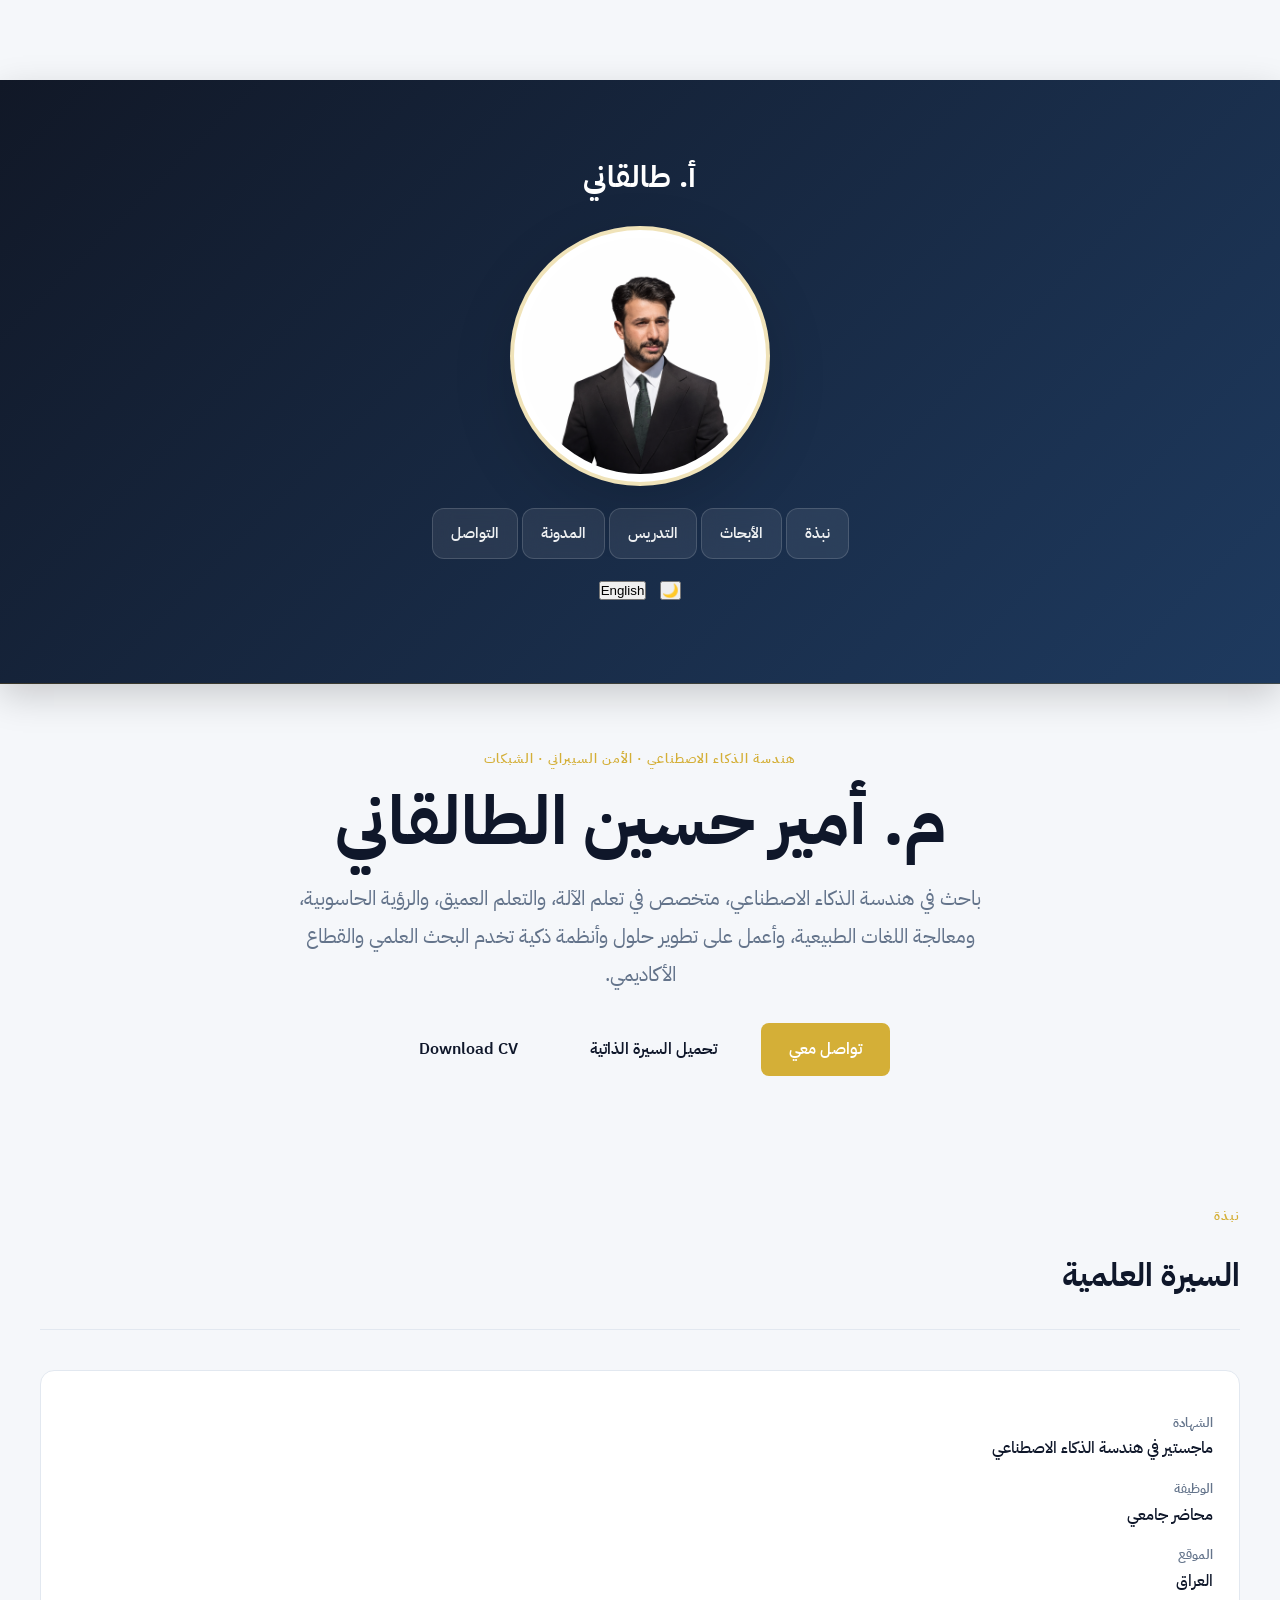
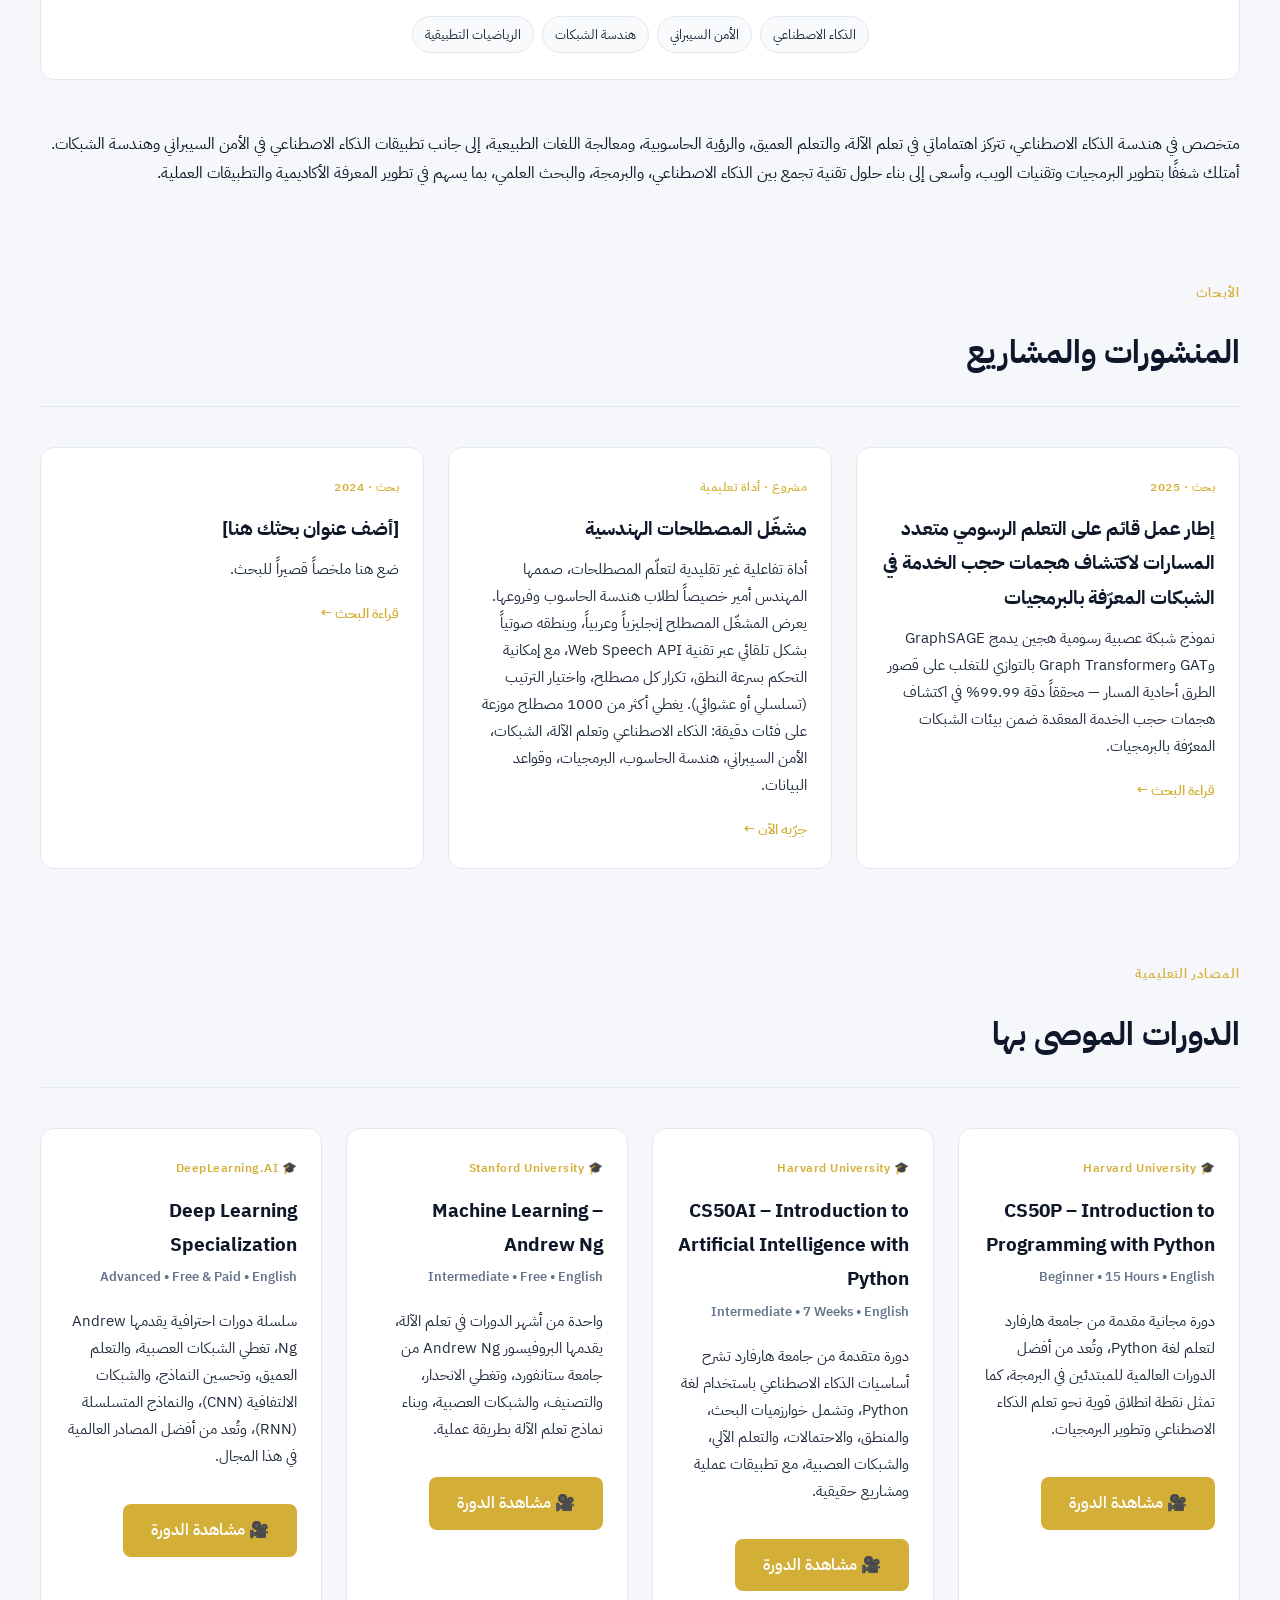
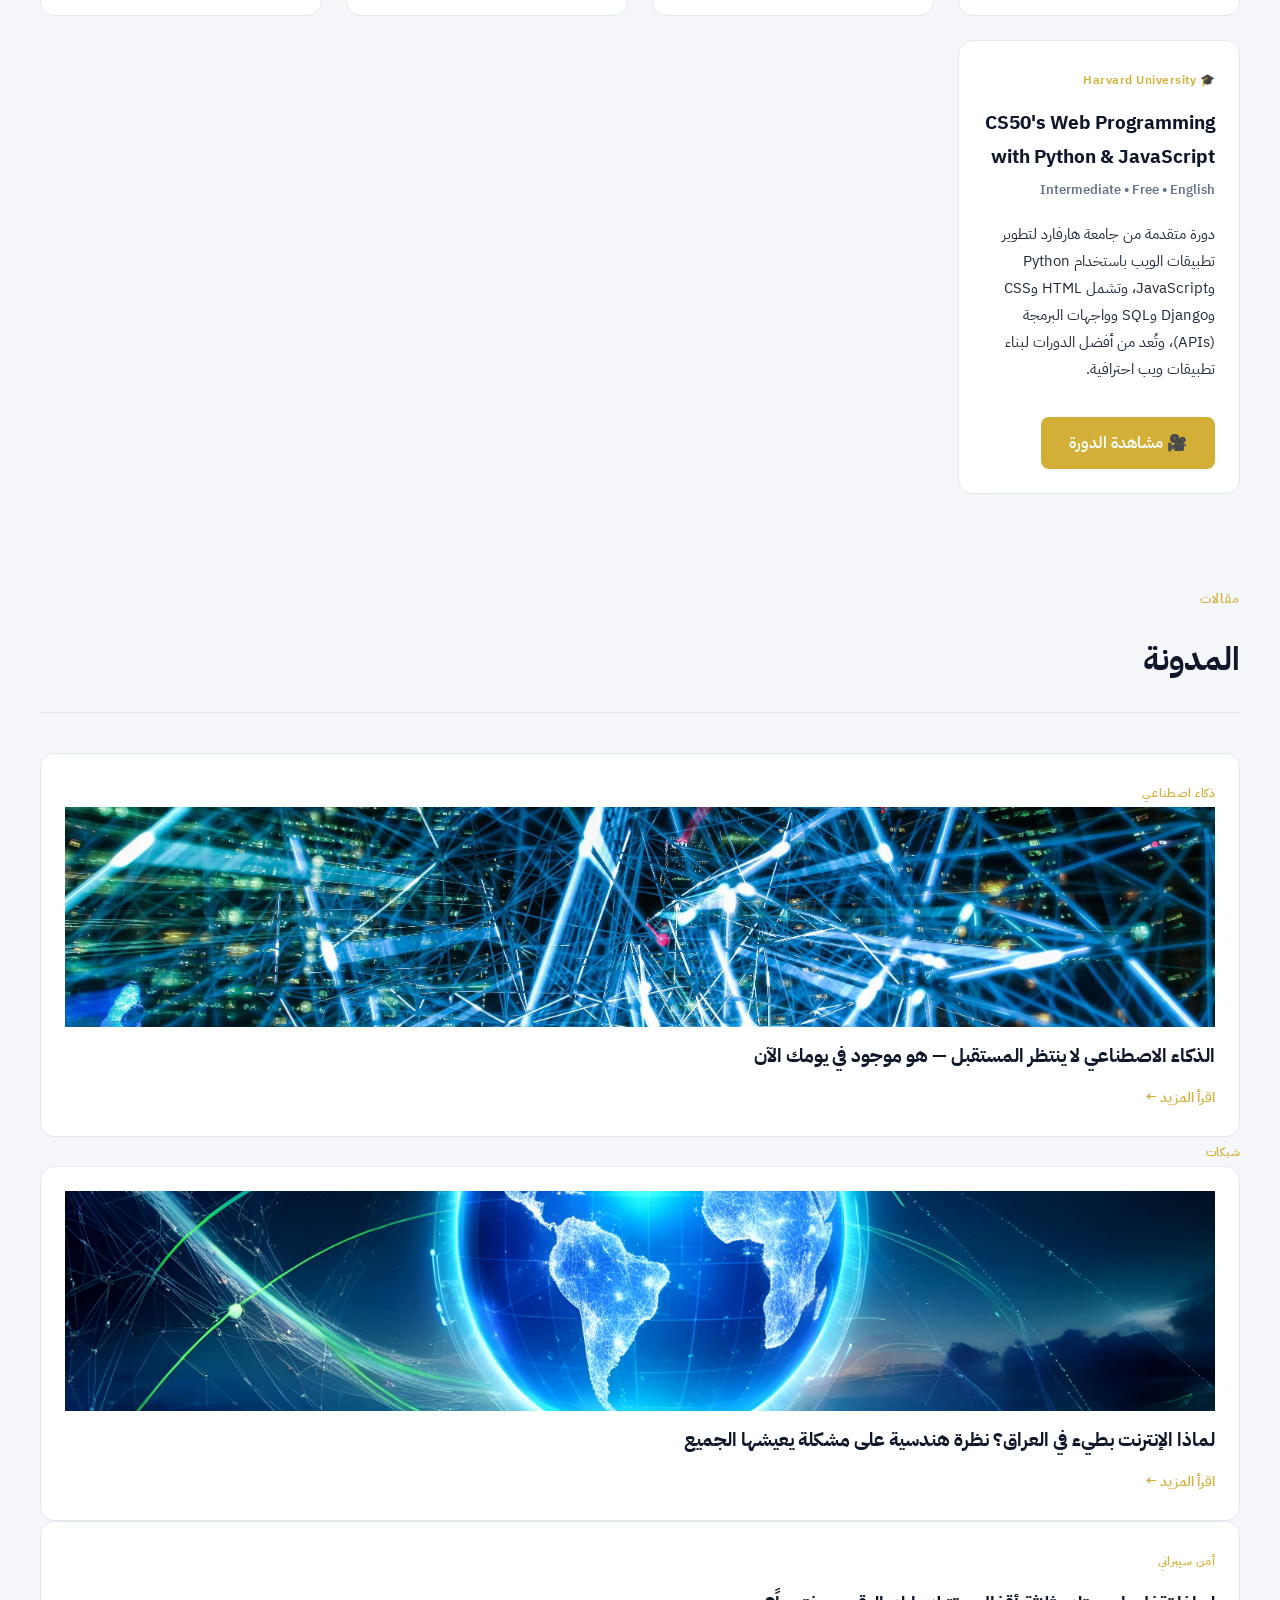
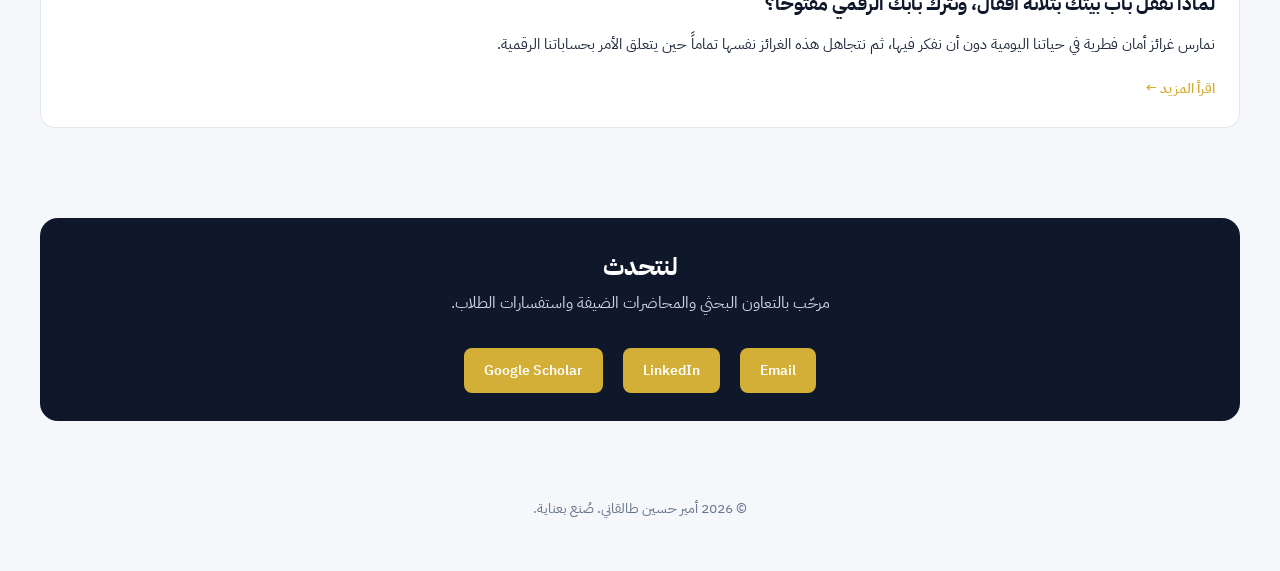
==== index.html @ 50923d40 "Update index.html" ====
<!DOCTYPE html>
<html lang="ar" dir="rtl">
<head>
<meta charset="UTF-8">
<meta name="viewport" content="width=device-width, initial-scale=1.0">
<title>د. أمير حسين طالقاني | Dr. Amirhossein Taleghani</title>
<link rel="preconnect" href="https://fonts.googleapis.com">
<link href="https://fonts.googleapis.com/css2?family=Space+Grotesk:wght@400;500;600;700&family=Source+Serif+4:ital,opsz,wght@0,8..60,400;0,8..60,500;0,8..60,600;1,8..60,400&family=IBM+Plex+Sans+Arabic:wght@300;400;500;600;700&display=swap" rel="stylesheet">

<link rel="stylesheet" href="style.css">

</head>
<body>

<header>

<div class="topbar">

<div class="brand i18n"
data-en="A. Talqani"
data-ar="أ. طالقاني">
</div>

<div class="profile-image">
<img src="IMG_1938.PNG" alt="Ameer Hussein Talqani">
</div>

<div class="navmenu">
    <nav>

        <a href="#" class="i18n" data-target="about" data-ar="نبذة" data-en="About">نبذة</a>

        <a href="#" class="i18n" data-target="research" data-ar="الأبحاث" data-en="Research">الأبحاث</a>

        <a href="#" class="i18n" data-target="teaching" data-ar="التدريس" data-en="Teaching">التدريس</a>

        <a href="#" class="i18n" data-target="blog" data-ar="المدونة" data-en="Blog">المدونة</a>

        <a href="#" class="i18n" data-target="contact" data-ar="التواصل" data-en="Contact">التواصل</a>

    </nav>
</div>

<div class="header-buttons">
<button id="themeToggle">🌙</button>
<button id="langToggle">English</button>
</div>

</div>

</header>

<section class="hero">
  <div class="hero-grid">
    <div>
      <span class="eyebrow i18n" data-en="AI ENGINEERING · CYBERSECURITY · NETWORKS" data-ar="هندسة الذكاء الاصطناعي · الأمن السيبراني · الشبكات"></span>
      <h1 class="i18n" data-en="Eng. Amir Hussein Al-Talqani" data-ar="م. أمير حسين الطالقاني"></h1>
      <p class="lead i18n"
        data-en="Specialized in Artificial Intelligence Engineering, with expertise in Machine Learning, Deep Learning, Computer Vision, and Natural Language Processing. I develop intelligent systems and AI-driven solutions that support scientific research and the academic community."
        data-ar="باحث في هندسة الذكاء الاصطناعي، متخصص في تعلم الآلة، والتعلم العميق، والرؤية الحاسوبية، ومعالجة اللغات الطبيعية، وأعمل على تطوير حلول وأنظمة ذكية تخدم البحث العلمي والقطاع الأكاديمي.
"></p>
      <div class="hero-actions">
        <a href="#contact" class="btn btn-primary i18n" data-en="Get in touch" data-ar="تواصل معي"></a>
          <a href="Cv.ar.pdf" target="_blank" class="btn">
    تحميل السيرة الذاتية
</a>

 
    <a href="Cv.en.pdf" target="_blank" class="btn">
    Download CV
</a>
  


  </div>
</section>

<section id="about">
  <div class="section-head">
    <span class="eyebrow i18n" data-en="ABOUT" data-ar="نبذة"></span>
    <h2 class="i18n" data-en="Background" data-ar="السيرة العلمية"></h2>
  </div>
  <hr class="rule">
  <div class="about-grid">
    <div class="about-card">
      <dl>
        <dt class="i18n" data-en="Degree" data-ar="الشهادة"></dt>
        <dd class="i18n" data-en="M.Sc. in AI Engineering" data-ar="ماجستير في هندسة الذكاء الاصطناعي"></dd>
        <dt class="i18n" data-en="Role" data-ar="الوظيفة"></dt>
        <dd class="i18n" data-en="University Lecturer" data-ar="محاضر جامعي"></dd>
        <dt class="i18n" data-en="Based in" data-ar="الموقع"></dt>
        <dd class="i18n" data-en="Iraq" data-ar="العراق"></dd>
      </dl>
      <div class="tag-row">
        <span class="tag i18n" data-en="Artificial Intelligence" data-ar="الذكاء الاصطناعي"></span>
        <span class="tag i18n" data-en="Cybersecurity" data-ar="الأمن السيبراني"></span>
        <span class="tag i18n" data-en="Network Engineering" data-ar="هندسة الشبكات"></span>
        <span class="tag i18n" data-en="Applied Mathematics" data-ar="الرياضيات التطبيقية"></span>
      </div>
    </div>
    <div>
      <p class="i18n" data-en="Specialized in Artificial Intelligence Engineering, with research interests in Machine Learning, Deep Learning, Computer Vision, and Natural Language Processing, alongside the application of AI in Cybersecurity and Network Engineering. Passionate about software development and web technologies, I strive to build innovative solutions that integrate artificial intelligence, programming, and scientific research to advance academic knowledge and practical applications."
         data-ar="متخصص في هندسة الذكاء الاصطناعي، تتركز اهتماماتي في تعلم الآلة، والتعلم العميق، والرؤية الحاسوبية، ومعالجة اللغات الطبيعية، إلى جانب تطبيقات الذكاء الاصطناعي في الأمن السيبراني وهندسة الشبكات. أمتلك شغفًا بتطوير البرمجيات وتقنيات الويب، وأسعى إلى بناء حلول تقنية تجمع بين الذكاء الاصطناعي، والبرمجة، والبحث العلمي، بما يسهم في تطوير المعرفة الأكاديمية والتطبيقات العملية."></p>
     
    </div>
  </div>
</section>

<section id="research">
  <div class="section-head">
    <span class="eyebrow i18n" data-en="RESEARCH" data-ar="الأبحاث"></span>
    <h2 class="i18n" data-en="Publications & Projects" data-ar="المنشورات والمشاريع"></h2>
  </div>
  <hr class="rule">
  <div class="cards">
  <div class="card">
  <span class="meta i18n" data-en="PAPER · 2025" data-ar="بحث · 2025"></span>
  <h3 class="i18n" data-en="A Multi-Path Graph Learning Framework for Detecting DoS Attacks in Software-Defined Networks" data-ar="إطار عمل قائم على التعلم الرسومي متعدد المسارات لاكتشاف هجمات حجب الخدمة في الشبكات المعرّفة بالبرمجيات"></h3>
  <p class="i18n" data-en="A hybrid graph neural network that combines GraphSAGE, GAT, and Graph Transformer in parallel to overcome the limitations of single-path methods — achieving 99.99% accuracy in detecting complex DoS attacks in SDN environments." data-ar="نموذج شبكة عصبية رسومية هجين يدمج GraphSAGE وGAT وGraph Transformer بالتوازي للتغلب على قصور الطرق أحادية المسار — محققاً دقة 99.99% في اكتشاف هجمات حجب الخدمة المعقدة ضمن بيئات الشبكات المعرّفة بالبرمجيات."></p>
  <a href="thesis-dos-sdn.html" class="link i18n" data-en="Read paper →" data-ar="قراءة البحث ←"></a>
</div>

    <div class="card">

    <span class="meta i18n" data-en="PROJECT · EDUCATIONAL TOOL" data-ar="مشروع · أداة تعليمية"></span>
<h3 class="i18n" data-en="Engineering Vocabulary Player" data-ar="مشغّل المصطلحات الهندسية"></h3>
<p class="i18n" data-en="An unconventional interactive vocabulary trainer, built by Engineer Amir for computer engineering students and enthusiasts. The player displays each term in English and Arabic, pronouncing it automatically via the Web Speech API, with full control over speech rate, repetition count, and playback order (sequential or shuffled). It covers 1,000+ terms organized into precise categories — AI & machine learning, networking, cybersecurity, computer engineering, software development, and databases." data-ar="أداة تفاعلية غير تقليدية لتعلّم المصطلحات، صممها المهندس أمير خصيصاً لطلاب هندسة الحاسوب وفروعها. يعرض المشغّل المصطلح إنجليزياً وعربياً، وينطقه صوتياً بشكل تلقائي عبر تقنية Web Speech API، مع إمكانية التحكم بسرعة النطق، تكرار كل مصطلح، واختيار الترتيب (تسلسلي أو عشوائي). يغطي أكثر من 1000 مصطلح موزعة على فئات دقيقة: الذكاء الاصطناعي وتعلم الآلة، الشبكات، الأمن السيبراني، هندسة الحاسوب، البرمجيات، وقواعد البيانات."></p>
<a href="https://engineering-vocab-talqhani.netlify.app/" target="_blank" class="link i18n" data-en="Try it live →" data-ar="جرّبه الآن ←"></a>
    
    </div>
    <div class="card">
      <span class="meta i18n" data-en="PAPER · 2024" data-ar="بحث · 2024"></span>
      <h3 class="i18n" data-en="[Add your publication title here]" data-ar="[أضف عنوان بحثك هنا]"></h3>
      <p class="i18n" data-en="Short abstract or summary of the research goes here." data-ar="ضع هنا ملخصاً قصيراً للبحث."></p>
      <a href="#" class="link i18n" data-en="Read paper →" data-ar="قراءة البحث ←"></a>
    </div>
  </div>
</section>

<section id="teaching">

<div class="section-head">
    <span class="eyebrow i18n"
    data-en="LEARNING RESOURCES"
    data-ar="المصادر التعليمية">
    </span>

    <h2 class="i18n"
    data-en="Recommended Courses"
    data-ar="الدورات الموصى بها">
    </h2>
</div>

<hr class="rule">

<div class="cards">
<div class="card">

    <span class="meta">🎓 Harvard University</span>

    <h3>CS50P – Introduction to Programming with Python</h3>

    <small style="display:block;color:#64748B;margin:-6px 0 18px;font-weight:600;">
        Beginner • 15 Hours • English
    </small>

    <p class="i18n"
       data-ar="دورة مجانية مقدمة من جامعة هارفارد لتعلم لغة Python، وتُعد من أفضل الدورات العالمية للمبتدئين في البرمجة، كما تمثل نقطة انطلاق قوية نحو تعلم الذكاء الاصطناعي وتطوير البرمجيات."
       data-en="A free Harvard University course introducing Python programming. It is widely considered one of the best beginner courses for software development and an excellent foundation for Artificial Intelligence.">
    </p>

    <a href="https://youtu.be/nLRL_NcnK-4"
       target="_blank"
       class="btn btn-primary"
       style="margin-top:18px;display:inline-block;">
       🎥 مشاهدة الدورة
    </a>

</div>

 <div class="card">

    <span class="meta">🎓 Harvard University</span>

    <h3>CS50AI – Introduction to Artificial Intelligence with Python</h3>

    <small style="display:block;color:#64748B;margin:-6px 0 18px;font-weight:600;">
        Intermediate • 7 Weeks • English
    </small>

    <p class="i18n"
       data-ar="دورة متقدمة من جامعة هارفارد تشرح أساسيات الذكاء الاصطناعي باستخدام لغة Python، وتشمل خوارزميات البحث، والمنطق، والاحتمالات، والتعلم الآلي، والشبكات العصبية، مع تطبيقات عملية ومشاريع حقيقية."
       data-en="An advanced Harvard University course covering the fundamentals of Artificial Intelligence using Python, including search algorithms, logic, probability, machine learning, and neural networks through practical projects.">
    </p>

    <a href="https://youtu.be/5NgNicANyqM"
       target="_blank"
       class="btn btn-primary"
       style="margin-top:18px;display:inline-block;">
       🎥 مشاهدة الدورة
    </a>

</div>   
<div class="card">

    <span class="meta">🎓 Stanford University</span>

    <h3>Machine Learning – Andrew Ng</h3>

    <small style="display:block;color:#64748B;margin:-6px 0 18px;font-weight:600;">
        Intermediate • Free • English
    </small>

    <p class="i18n"
       data-ar="واحدة من أشهر الدورات في تعلم الآلة، يقدمها البروفيسور Andrew Ng من جامعة ستانفورد، وتغطي الانحدار، والتصنيف، والشبكات العصبية، وبناء نماذج تعلم الآلة بطريقة عملية."
       data-en="One of the world's most popular Machine Learning courses by Professor Andrew Ng from Stanford University, covering regression, classification, neural networks, and practical machine learning techniques.">
    </p>

    <a href="https://www.youtube.com/playlist?list=PLoROMvodv4rMiGQp3WXShtMGgzqpfVfbU"
       target="_blank"
       class="btn btn-primary"
       style="margin-top:18px;display:inline-block;">
       🎥 مشاهدة الدورة
    </a>

</div>
 <div class="card">

    <span class="meta">🎓 DeepLearning.AI</span>

    <h3>Deep Learning Specialization</h3>

    <small style="display:block;color:#64748B;margin:-6px 0 18px;font-weight:600;">
        Advanced • Free & Paid • English
    </small>

    <p class="i18n"
       data-ar="سلسلة دورات احترافية يقدمها Andrew Ng، تغطي الشبكات العصبية، والتعلم العميق، وتحسين النماذج، والشبكات الالتفافية (CNN)، والنماذج المتسلسلة (RNN)، وتُعد من أفضل المصادر العالمية في هذا المجال."
       data-en="A professional specialization by Andrew Ng covering Neural Networks, Deep Learning, CNNs, RNNs, optimization techniques, and modern AI applications.">
    </p>

    <a href="https://www.deeplearning.ai/courses/deep-learning-specialization/"
       target="_blank"
       class="btn btn-primary"
       style="margin-top:18px;display:inline-block;">
       🎥 مشاهدة الدورة
    </a>

</div>  
    <div class="card">

    <span class="meta">🎓 Harvard University</span>

    <h3>CS50's Web Programming with Python & JavaScript</h3>

    <small style="display:block;color:#64748B;margin:-6px 0 18px;font-weight:600;">
        Intermediate • Free • English
    </small>

    <p class="i18n"
       data-ar="دورة متقدمة من جامعة هارفارد لتطوير تطبيقات الويب باستخدام Python وJavaScript، وتشمل HTML وCSS وDjango وSQL وواجهات البرمجة (APIs)، وتُعد من أفضل الدورات لبناء تطبيقات ويب احترافية."
       data-en="An advanced Harvard course on modern web development using Python and JavaScript, covering HTML, CSS, Django, SQL, APIs, and full-stack web application development.">
    </p>

    <a href="https://cs50.harvard.edu/web/"
       target="_blank"
       class="btn btn-primary"
       style="margin-top:18px;display:inline-block;">
       🎥 مشاهدة الدورة
    </a>

</div>
</div>


    
</section>
    



    

<section id="blog">
  <div class="section-head">
    <span class="eyebrow i18n" data-en="WRITING" data-ar="مقالات"></span>
    <h2 class="i18n" data-en="Blog" data-ar="المدونة"></h2>
  </div>
  <hr class="rule">
  <div class="cards">
    <div class="card">

<span class="meta i18n"
        data-en="AI"
        data-ar="ذكاء اصطناعي"></span>
        
    <img src="AI.png.jpeg" class="card-image" alt="Artificial Intelligence">

    <div class="card-content">

    

        <h3 class="i18n"
        data-en="AI Isn't Waiting for the Future — It's Already in Your Day"
        data-ar="الذكاء الاصطناعي لا ينتظر المستقبل — هو موجود في يومك الآن"></h3>

       

        <a href="ai-daily-life.html"
        class="link i18n"
        data-en="Read more →"
        data-ar="اقرأ المزيد ←"></a>

    </div>

</div>
    </div>

    
    
 
<span class="meta i18n" data-en="NETWORKS" data-ar="شبكات"></span>
    <div class="card">
     <img src="Network.ca.jpeg" class="card-image" alt="NETWORKS">   
  <h3 class="i18n" data-en="Why Is the Internet So Slow in Iraq? An Engineering Look at a Problem Everyone Lives With" data-ar="لماذا الإنترنت بطيء في العراق؟ نظرة هندسية على مشكلة يعيشها الجميع"></h3>

  <a href="internet-iraq.html" class="link i18n" data-en="Read more →" data-ar="اقرأ المزيد ←"></a>
</div>


    <div class="card">
   <span class="meta i18n" data-en="CYBERSECURITY" data-ar="أمن سيبراني"></span>
<h3 class="i18n" data-en="Why Do You Triple-Lock Your Front Door, But Leave Your Digital Door Wide Open?" data-ar="لماذا تقفل باب بيتك بثلاثة أقفال، وتترك بابك الرقمي مفتوحاً؟"></h3>
<p class="i18n" data-en="We practice instinctive security habits in everyday life without a second thought, then completely abandon those same instincts when it comes to our digital accounts." data-ar="نمارس غرائز أمان فطرية في حياتنا اليومية دون أن نفكر فيها، ثم نتجاهل هذه الغرائز نفسها تماماً حين يتعلق الأمر بحساباتنا الرقمية."></p>
<a href="cybersecurity-digital-door.html" class="link i18n" data-en="Read more →" data-ar="اقرأ المزيد ←"></a>

    </div>
  </div>
</section>

<section id="contact">
  <div class="contact-box">
    <div>
      <h2 class="i18n" data-en="Let's talk" data-ar="لنتحدث"></h2>
      <p class="i18n" data-en="Open to research collaboration, guest lectures, and student inquiries." data-ar="مرحّب بالتعاون البحثي والمحاضرات الضيفة واستفسارات الطلاب."></p>
    </div>
    <div class="contact-links">
      <a href="mailto:ameerabdall1998@gmail.com">Email</a>
      <a href="https://www.linkedin.com/in/ameer-altalqani">LinkedIn</a>
      <a href="#">Google Scholar</a>
    </div>
  </div>
</section>

<footer>
  <span class="i18n" data-en="© 2026 Amirhossein Taleghani. Built with care." data-ar="© 2026 أمير حسين طالقاني. صُنع بعناية."></span>
</footer>

<script src="script.js"></script>

</body>
</html>
---- style.css ----
/* ================= الأساسيات ================= */
:root {
  --primary:#0F172A;
  --secondary:#1E293B;
  --accent:#D4AF37;
  --light:#F8FAFC;
  --white:#FFFFFF;
  --gray:#64748B;
  --border:#E2E8F0;
  --background:#F5F7FA;
}

* { margin:0; padding:0; box-sizing:border-box; }
html { scroll-behavior:smooth; }

body {
  background:var(--background);
  color:var(--primary);
  font-family:'IBM Plex Sans Arabic', sans-serif;
  line-height:1.8;
  padding-top:80px;
}

img { max-width:100%; display:block; }
a { text-decoration:none; color:inherit; }
ul { list-style:none; }

.container { width:90%; max-width:1200px; margin:auto; }

/* ================= الهيدر ================= */
header{

    position:relative;

    width:100%;

    background:linear-gradient(
    135deg,
    #111827 0%,
    #1E3A5F 100%
);

    border-bottom:1px solid rgba(212,175,55,.20);
box-shadow:0 12px 35px rgba(0,0,0,.18);
    padding:35px 0 55px;

    overflow:hidden;
}

.topbar{

    width:92%;
    max-width:1200px;
    margin:auto;

    display:flex;
    flex-direction:column;

    align-items:center;
    justify-content:center;

    gap:22px;

    padding:35px 0 28px;
}
.header-buttons{
    display:flex;
    gap:14px;
    align-items:center;
    justify-content:center;
}

.profile-image{
    display:flex;
    justify-content:center;
    align-items:center;
}

.profile-image img{
    width:260px;
    height:260px;

    border-radius:50%;

    object-fit:cover;
    object-position:center top;

    border:4px solid rgba(212,175,55,.35);

    padding:8px;

    background:#fff;

    box-shadow:0 20px 60px rgba(0,0,0,.15);

    transition:.35s;
}

.profile-image img:hover{
    transform:translateY(-5px) scale(1.02);
}

/* ================= الشعار ================= */
.brand{

    font-size:30px;

    font-weight:700;

    color:white;

    background:none;

    border:none;

    padding:0;

    box-shadow:none;

    letter-spacing:.5px;
}

.brand:hover{
    background:var(--accent);
    color:var(--white);
    border-color:var(--accent);

    transform:translateY(-2px);

    box-shadow:0 10px 25px rgba(212,175,55,.25);
}

/* ================= القائمة ================= */
.navmenu nav a{

    position:relative;

    display:inline-flex;

    align-items:center;
    justify-content:center;

    padding:11px 18px;

    border-radius:12px;

    background:rgba(255,255,255,.08);

    border:1px solid rgba(255,255,255,.15);

    color:rgba(255,255,255,.92);

    font-size:15px;
    font-weight:600;

    backdrop-filter:blur(10px);

    transition:all .35s ease;
}

.navmenu nav a:hover{

    background:rgba(212,175,55,.18);

    border-color:var(--accent);

    color:#fff;

    transform:translateY(-3px);

    box-shadow:0 10px 25px rgba(212,175,55,.28);
}
/* ================= الأزرار ================= */
.btn { display:inline-block; padding:12px 28px; border-radius:8px; font-weight:600; transition:.3s; cursor:pointer; }
.btn:hover { transform:translateY(-3px); }
.btn-primary { background:var(--accent); color:var(--white); }
.btn-outline { background:transparent; color:var(--primary); border:2px solid var(--primary); }

/* ================= الهيرو ================= */
.hero{
    padding:20px 0 40px;
}

.hero-grid{
    width:92%;
    max-width:900px;
    margin:auto;

    display:flex;
    flex-direction:column;

    align-items:center;
    justify-content:center;

    text-align:center;

    gap:20px;

    padding:40px 0;
}

.eyebrow{
    display:inline-block;
    font-size:13px;
    font-weight:600;
    letter-spacing:1px;
    color:var(--accent);
    margin-bottom:14px;
}

.hero h1{
    font-size:clamp(42px,6vw,68px);
    font-weight:700;
    line-height:1.1;
    color:var(--primary);
    margin-bottom:20px;
}

.lead{
    font-size:20px;
    line-height:1.9;
    color:var(--gray);

    max-width:700px;

    margin:0 auto 30px;
}

.hero-actions{
    display:flex;
    justify-content:center;
    gap:16px;
    flex-wrap:wrap;
}
/* ================= رؤوس الأقسام ================= */
section { width:92%; max-width:1200px; margin:auto; padding:60px 0; }
.section-head h2 { font-size:32px; color:var(--primary); margin-top:6px; }
.rule { border:none; border-top:1px solid var(--border); margin:24px 0 40px; }

/* ================= قسم About ================= */
.about-grid { display:grid; grid-template-columns:320px 1fr; gap:50px; }
.about-card { background:var(--white); border:1px solid var(--border); border-radius:14px; padding:26px; height:fit-content; }
.about-card dl { margin-bottom:20px; }
.about-card dt { font-size:13px; color:var(--gray); margin-top:14px; font-weight:600; }
.about-card dd { font-size:16px; color:var(--primary); font-weight:500; }

.tag-row { display:flex; flex-wrap:wrap; gap:8px; }
.tag { background:var(--light); border:1px solid var(--border); color:var(--secondary); font-size:13px; padding:6px 12px; border-radius:20px; }
.edit-note { display:block; margin-top:20px; font-size:13px; color:var(--gray); font-style:italic; }

/* ================= الكروت ================= */
.cards { display:grid; grid-template-columns:repeat(auto-fit, minmax(280px, 1fr)); gap:24px; }
.card { background:var(--white); border:1px solid var(--border); border-radius:14px; padding:24px; transition:.3s; }
.card:hover { transform:translateY(-4px); box-shadow:0 10px 30px rgba(0,0,0,.08); }
.meta { font-size:12px; font-weight:600; color:var(--accent); letter-spacing:.5px; }
.card h3 { font-size:19px; color:var(--primary); margin:12px 0 10px; }
.card p { color:var(--secondary); font-size:15px; margin-bottom:16px; }
.link { color:var(--accent); font-weight:600; font-size:14px; }

/* ================= التدريس ================= */
.teach-list { display:flex; flex-direction:column; gap:24px; }
.teach-item { display:flex; gap:16px; align-items:flex-start; }
.dot { width:10px; height:10px; min-width:10px; border-radius:50%; background:var(--accent); margin-top:8px; }
.teach-item h4 { font-size:18px; color:var(--primary); margin-bottom:6px; }
.teach-item p { color:var(--secondary); font-size:15px; }

/* ================= التواصل ================= */
.contact-box {
  background:var(--primary); color:var(--white); border-radius:18px; padding:50px;
  display:flex; justify-content:space-between; align-items:center; flex-wrap:wrap; gap:30px;
}
.contact-box h2 { color:var(--white); }
.contact-box p { color:#CBD5E1; font-size:16px; }
.contact-links { display:flex; gap:20px; flex-wrap:wrap; }
.contact-links a { background:var(--accent); color:var(--white); padding:10px 20px; border-radius:8px; font-weight:600; font-size:14px; }

/* ================= الفوتر ================= */
footer { text-align:center; padding:30px 20px 50px; color:var(--gray); font-size:14px; }

h1, h2 { color:var(--primary); }

/* ================= الجوال ================= */
/* ================= الهاتف ================= */

@media (max-width:768px){

    body{
        padding-top:0;
    }

    header{
        padding:25px 0 35px;
    }

    .topbar{
        width:94%;
        gap:18px;
        padding:20px 0;
    }

    .brand{
        font-size:26px;
    }

    .profile-image{
        margin-top:12px;
    }

    .profile-image img{

        width:220px;
        height:220px;

        object-fit:cover;
        object-position:center top;
    }

    .navmenu nav{

        gap:10px;

        justify-content:center;
    }

    .navmenu nav a{

        padding:10px 14px;

        font-size:14px;
    }

    .header-buttons{

        gap:10px;

        flex-wrap:wrap;
    }

  .hero{
    display:block;
    padding:20px 0 35px;
}
.hero-grid{
    width:94%;
    display:flex;
    flex-direction:column;
    align-items:center;
    justify-content:center;
    text-align:center;
    gap:18px;
    padding:20px 0;
}

.hero h1{
    font-size:36px;
}

.lead{
    font-size:17px;
    max-width:100%;
}

.hero-actions{
    justify-content:center;
}

  
    }

    section{

        width:94%;
        padding:45px 0;
    }

    .about-grid{

        grid-template-columns:1fr;
    }

    .tag-row{

        justify-content:center;
    }

    .contact-box{

        flex-direction:column;

        text-align:center;

        padding:28px;
    }

}
/* ===== زر تبديل الوضع الليلي ===== */
#themeToggle {
  background:transparent;
  color:var(--primary);
  border:2px solid var(--border);
  padding:8px 14px;
  border-radius:8px;
  cursor:pointer;
  font-size:16px;
  margin-inline-start:8px;
  transition:.3s;
}

#themeToggle:hover { border-color:var(--accent); }

/* ===== متغيرات الوضع الليلي ===== */
body.dark-mode {
  --primary:#F1F5F9;
  --secondary:#CBD5E1;
  --white:#1E293B;
  --light:#0F172A;
  --border:#334155;
  --background:#0B1120;
}

/* ===== الوضع الليلي ===== */

body.dark-mode header{
    background:linear-gradient(
        135deg,
        #111827 0%,
        #1E3A5F 100%
    );
}

body.dark-mode .about-card,
body.dark-mode .card{
    background:#1E293B;
}

body.dark-mode .tag{
    background:#0F172A;
}

.ai-card {
    position: relative;
    background:
        linear-gradient(
            rgba(8, 22, 48, 0.75),
            rgba(8, 22, 48, 0.75)
        ),
        url("AI.png.jpeg");

    background-size: cover;
    background-position: center;
    background-repeat: no-repeat;

    color: #fff;
    overflow: hidden;
}

.ai-card .meta,
.ai-card h3,
.ai-card p {
    color: #ffffff;
}

.ai-card .link {
    color: #D4AF37;
    font-weight: 600;
}

.card{
    overflow: hidden;
    transition: .35s;
}

.card-image{
    width:100%;
    height:220px;
    object-fit:cover;
    display:block;
    transition:transform .5s ease;
}

.card:hover .card-image{
    transform:scale(1.08);
}

.card{
    transition: all .35s ease;
}

.card:hover{
    transform: translateY(-8px);
    box-shadow:0 18px 40px rgba(0,0,0,.18);
}
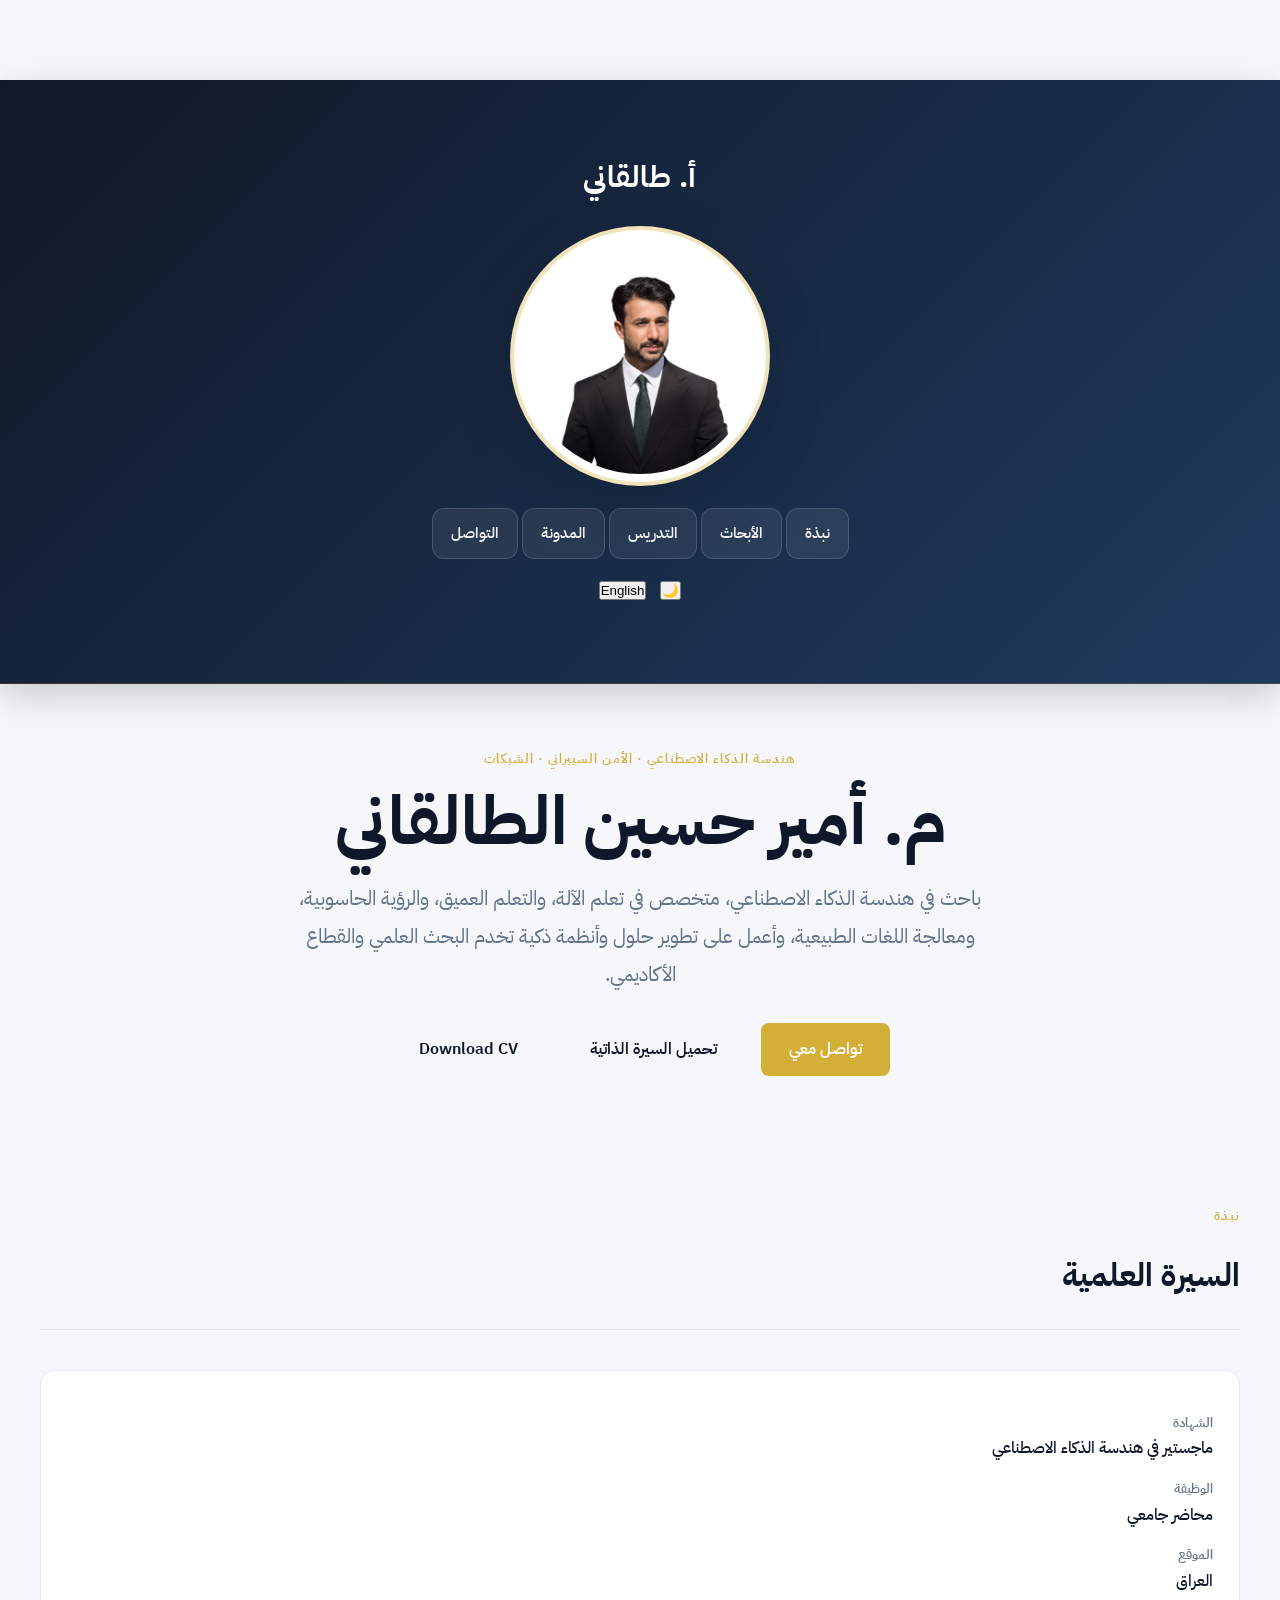
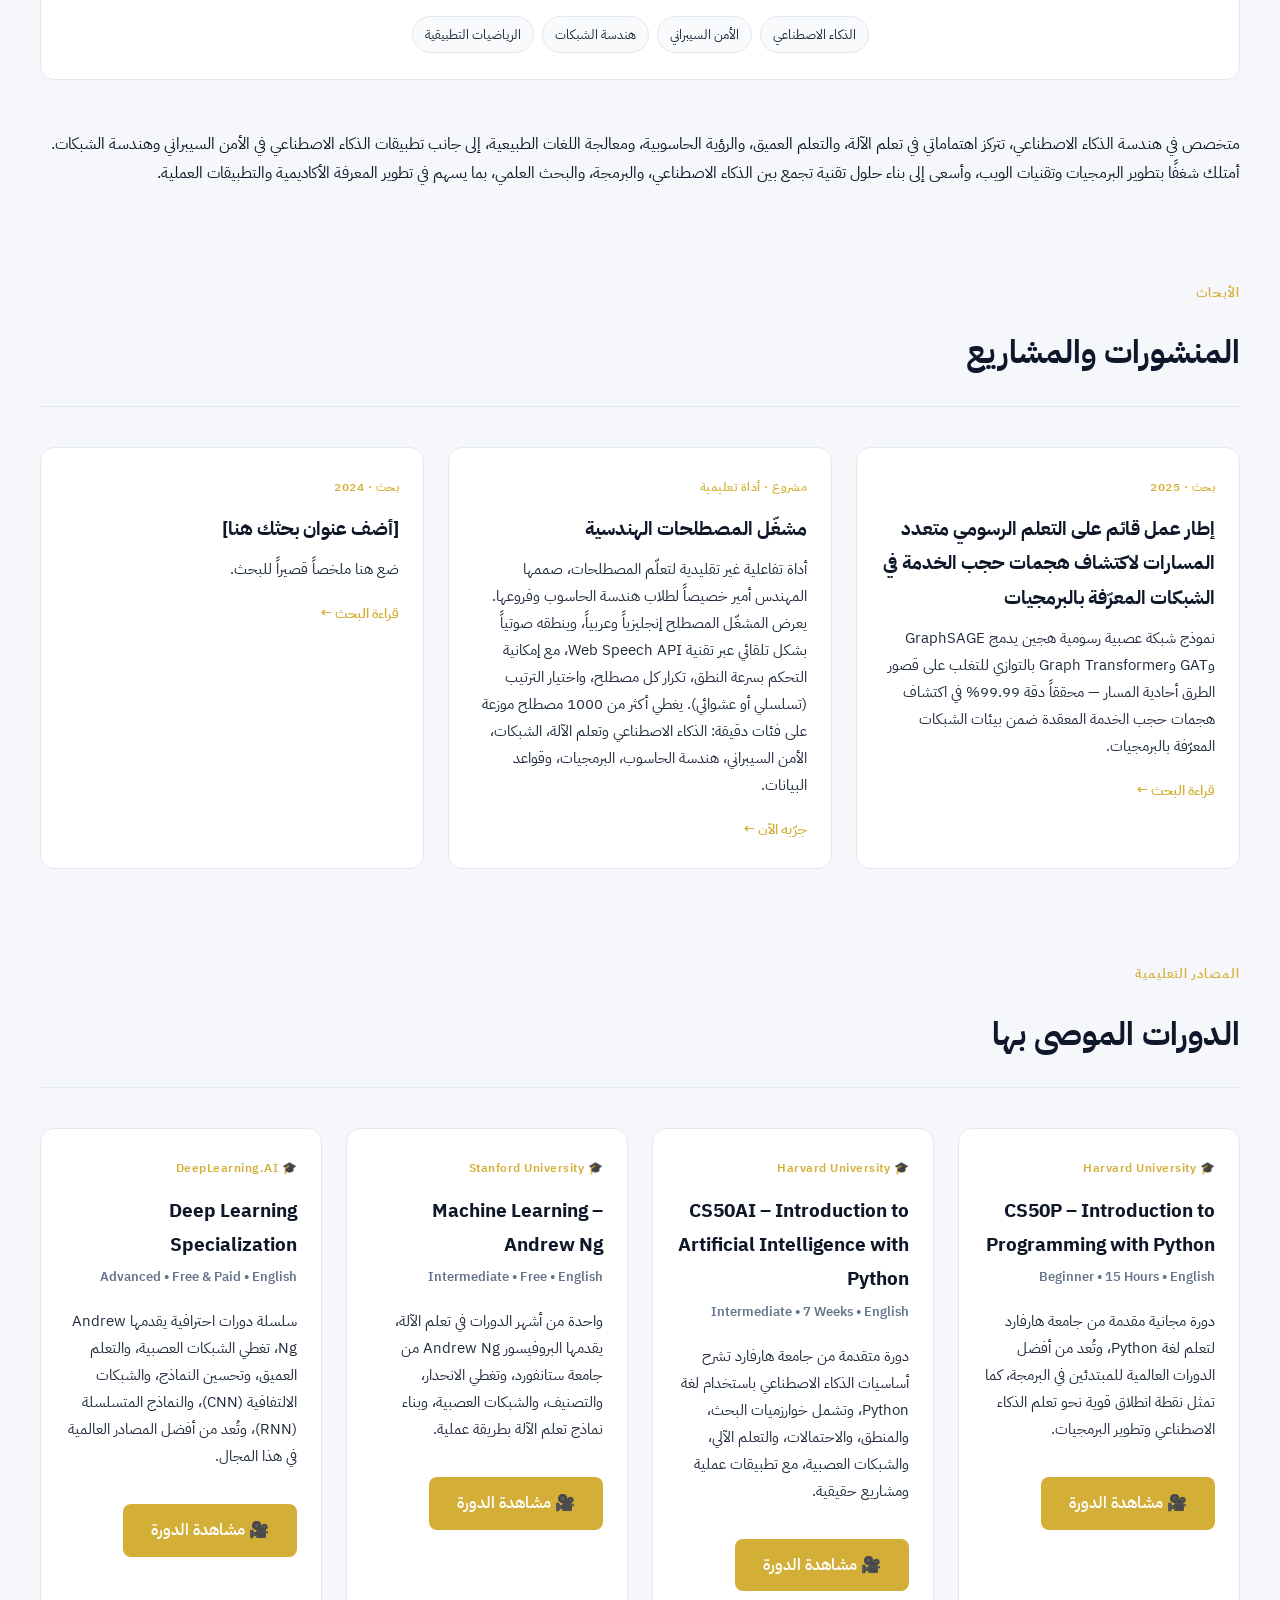
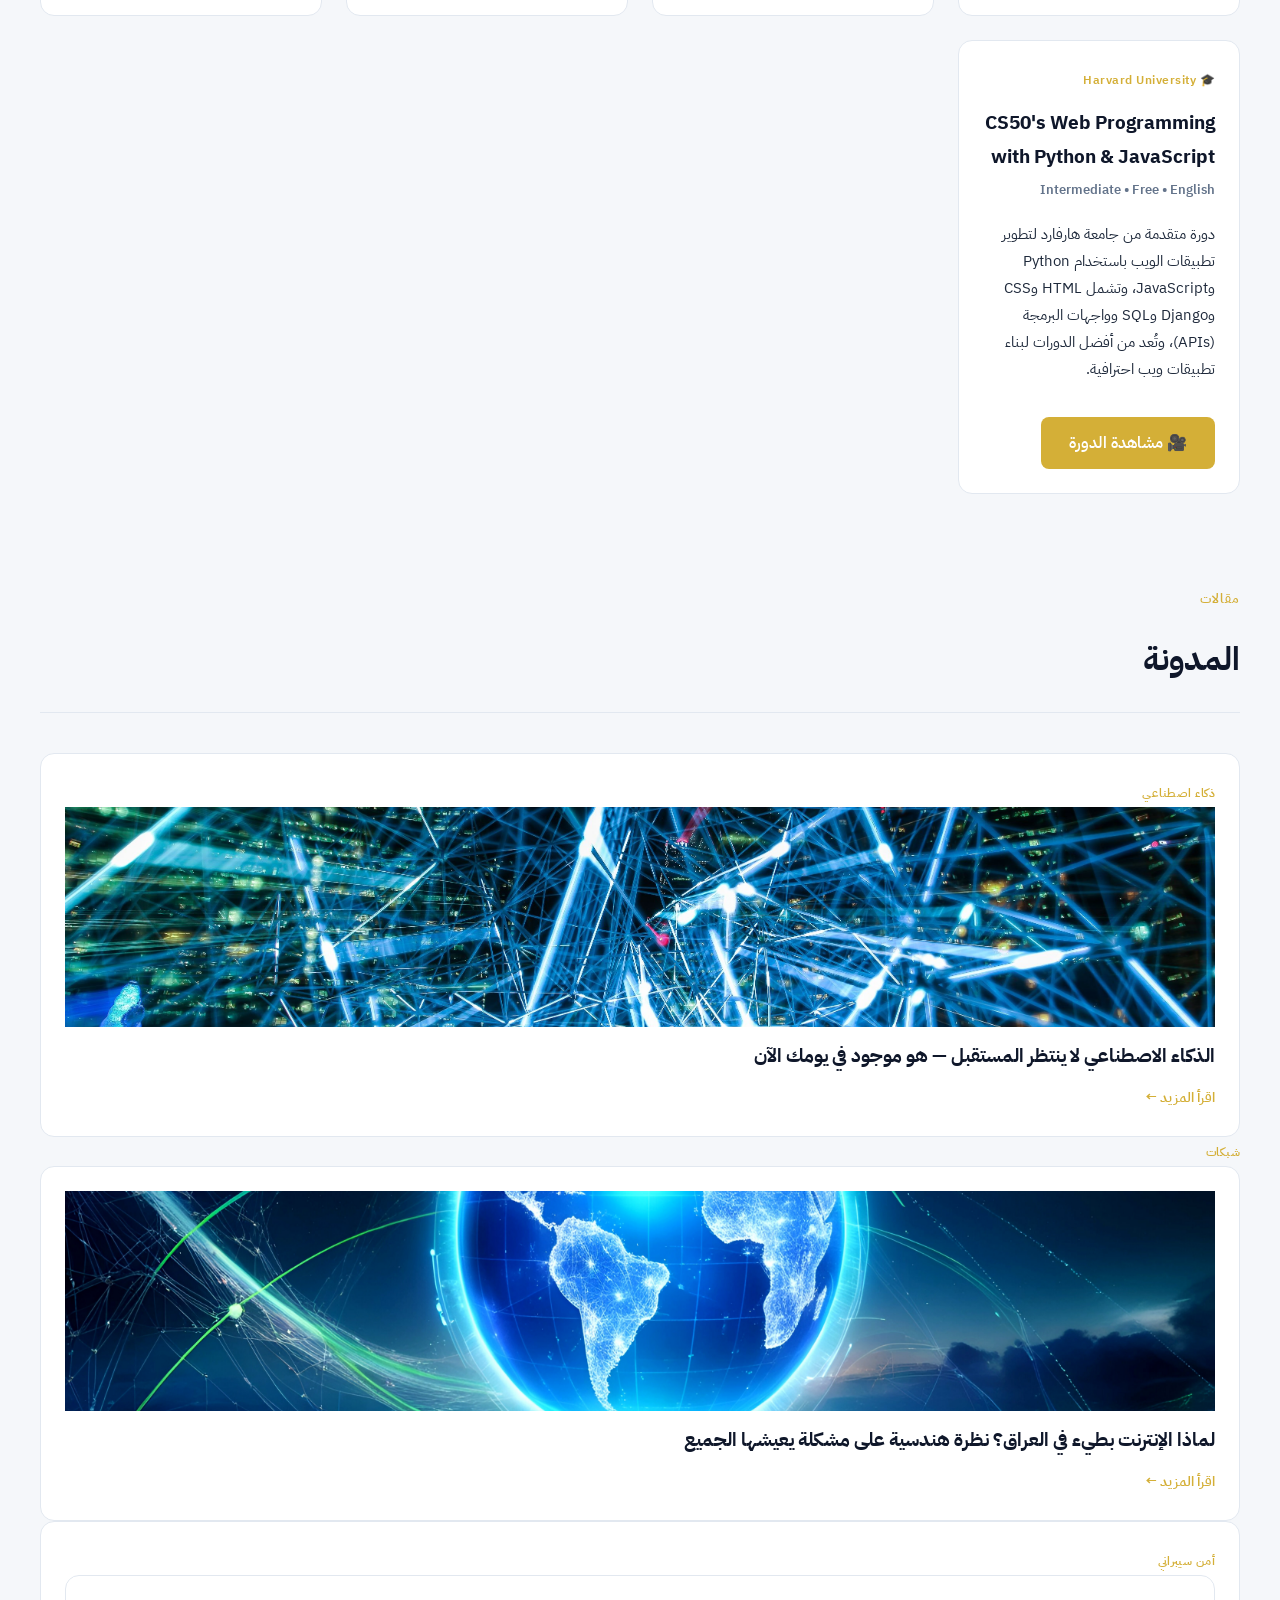
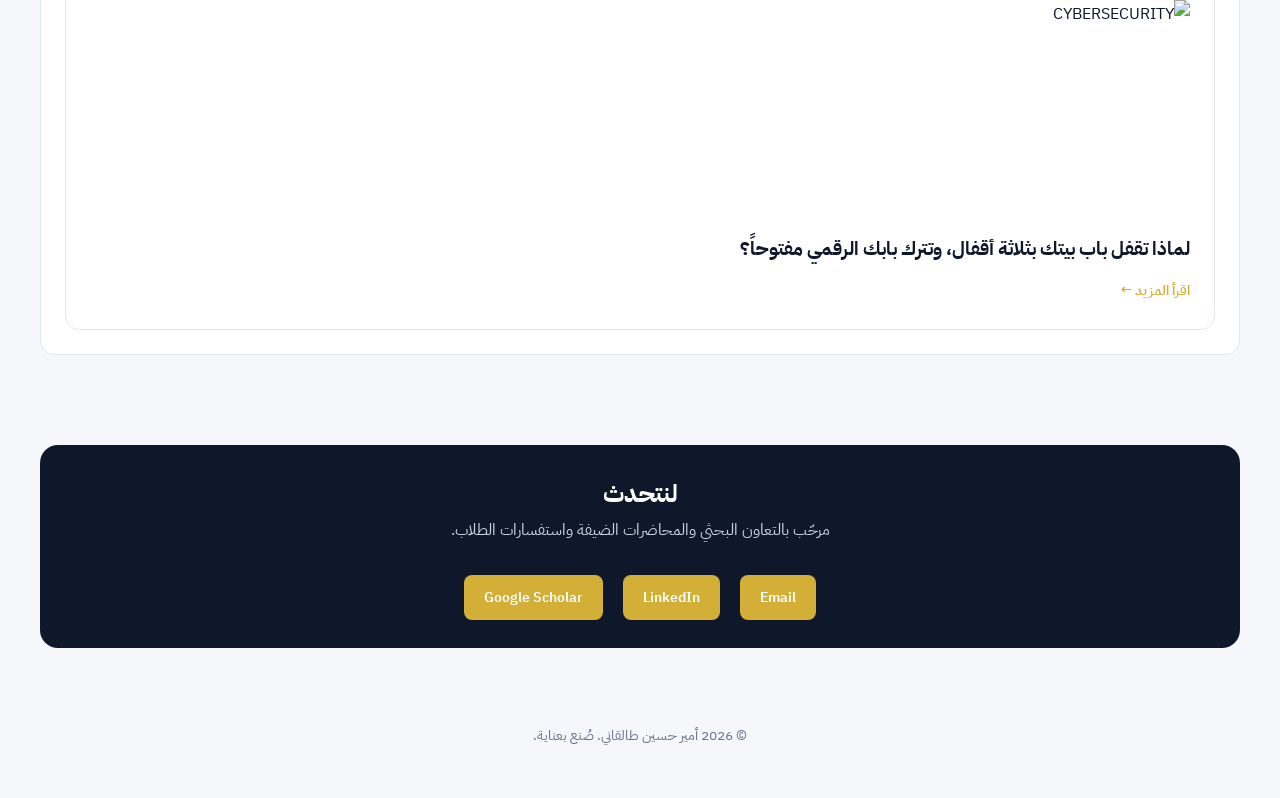
==== commit f7ab24d7: "Update index.html" ====
--- a/index.html
+++ b/index.html
@@ -330,8 +330,12 @@
 
     <div class="card">
    <span class="meta i18n" data-en="CYBERSECURITY" data-ar="أمن سيبراني"></span>
+   <div class="card"> 
+
+    <img src="Cyber.Se.png" class="card-image" alt="CYBERSECURITY">    
+       
 <h3 class="i18n" data-en="Why Do You Triple-Lock Your Front Door, But Leave Your Digital Door Wide Open?" data-ar="لماذا تقفل باب بيتك بثلاثة أقفال، وتترك بابك الرقمي مفتوحاً؟"></h3>
-<p class="i18n" data-en="We practice instinctive security habits in everyday life without a second thought, then completely abandon those same instincts when it comes to our digital accounts." data-ar="نمارس غرائز أمان فطرية في حياتنا اليومية دون أن نفكر فيها، ثم نتجاهل هذه الغرائز نفسها تماماً حين يتعلق الأمر بحساباتنا الرقمية."></p>
+
 <a href="cybersecurity-digital-door.html" class="link i18n" data-en="Read more →" data-ar="اقرأ المزيد ←"></a>
 
     </div>
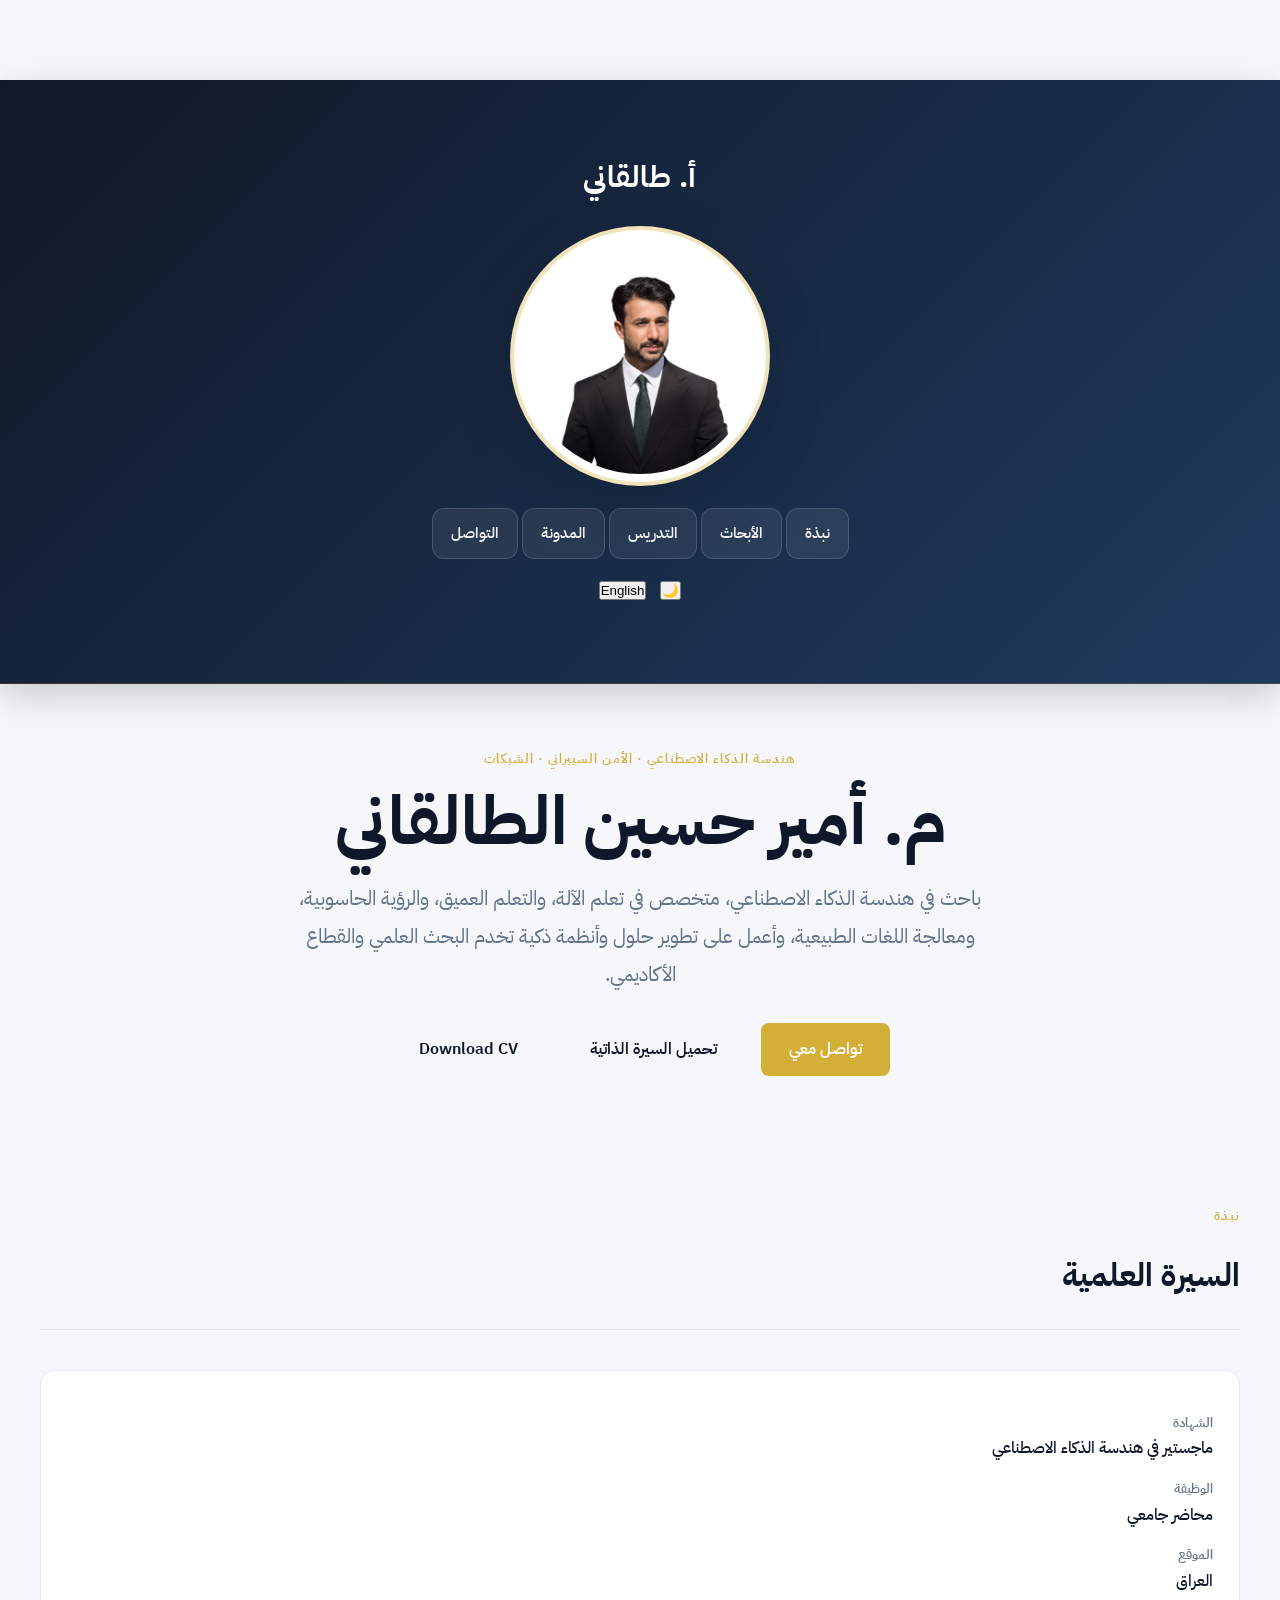
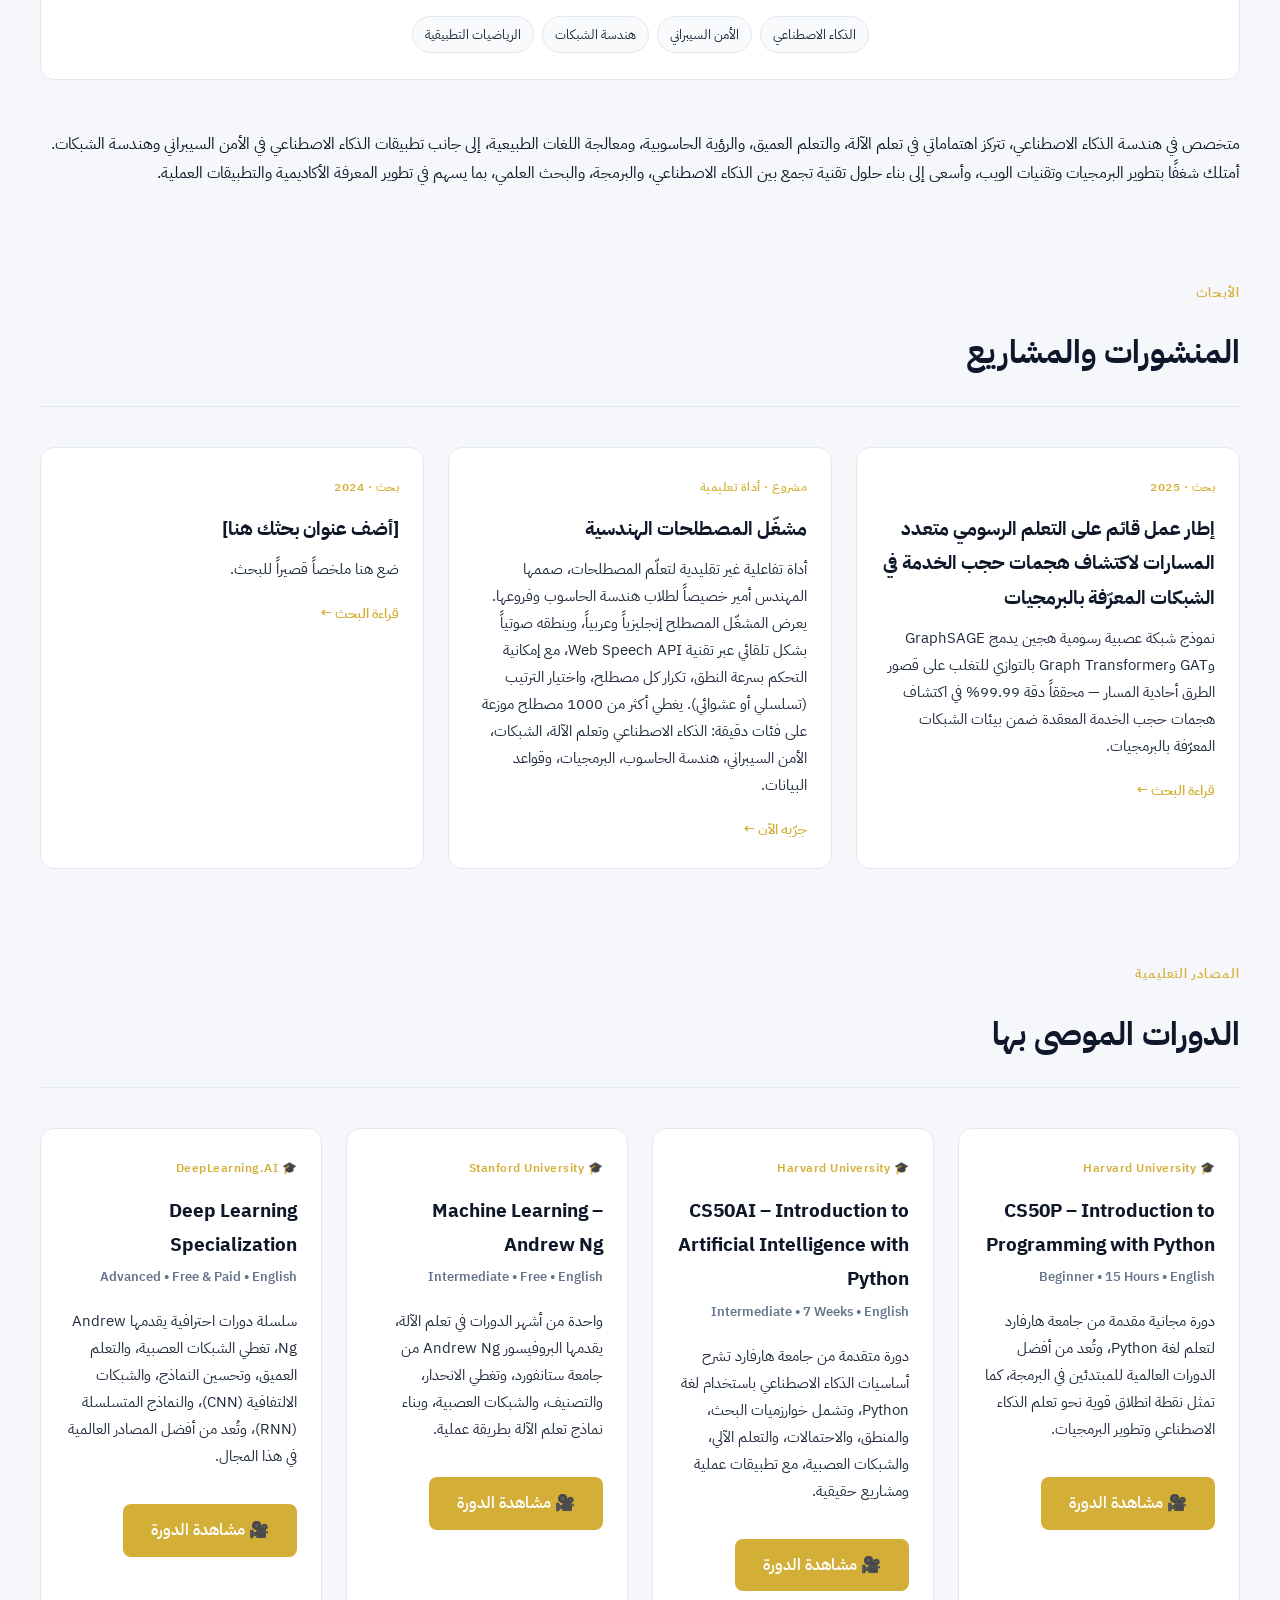
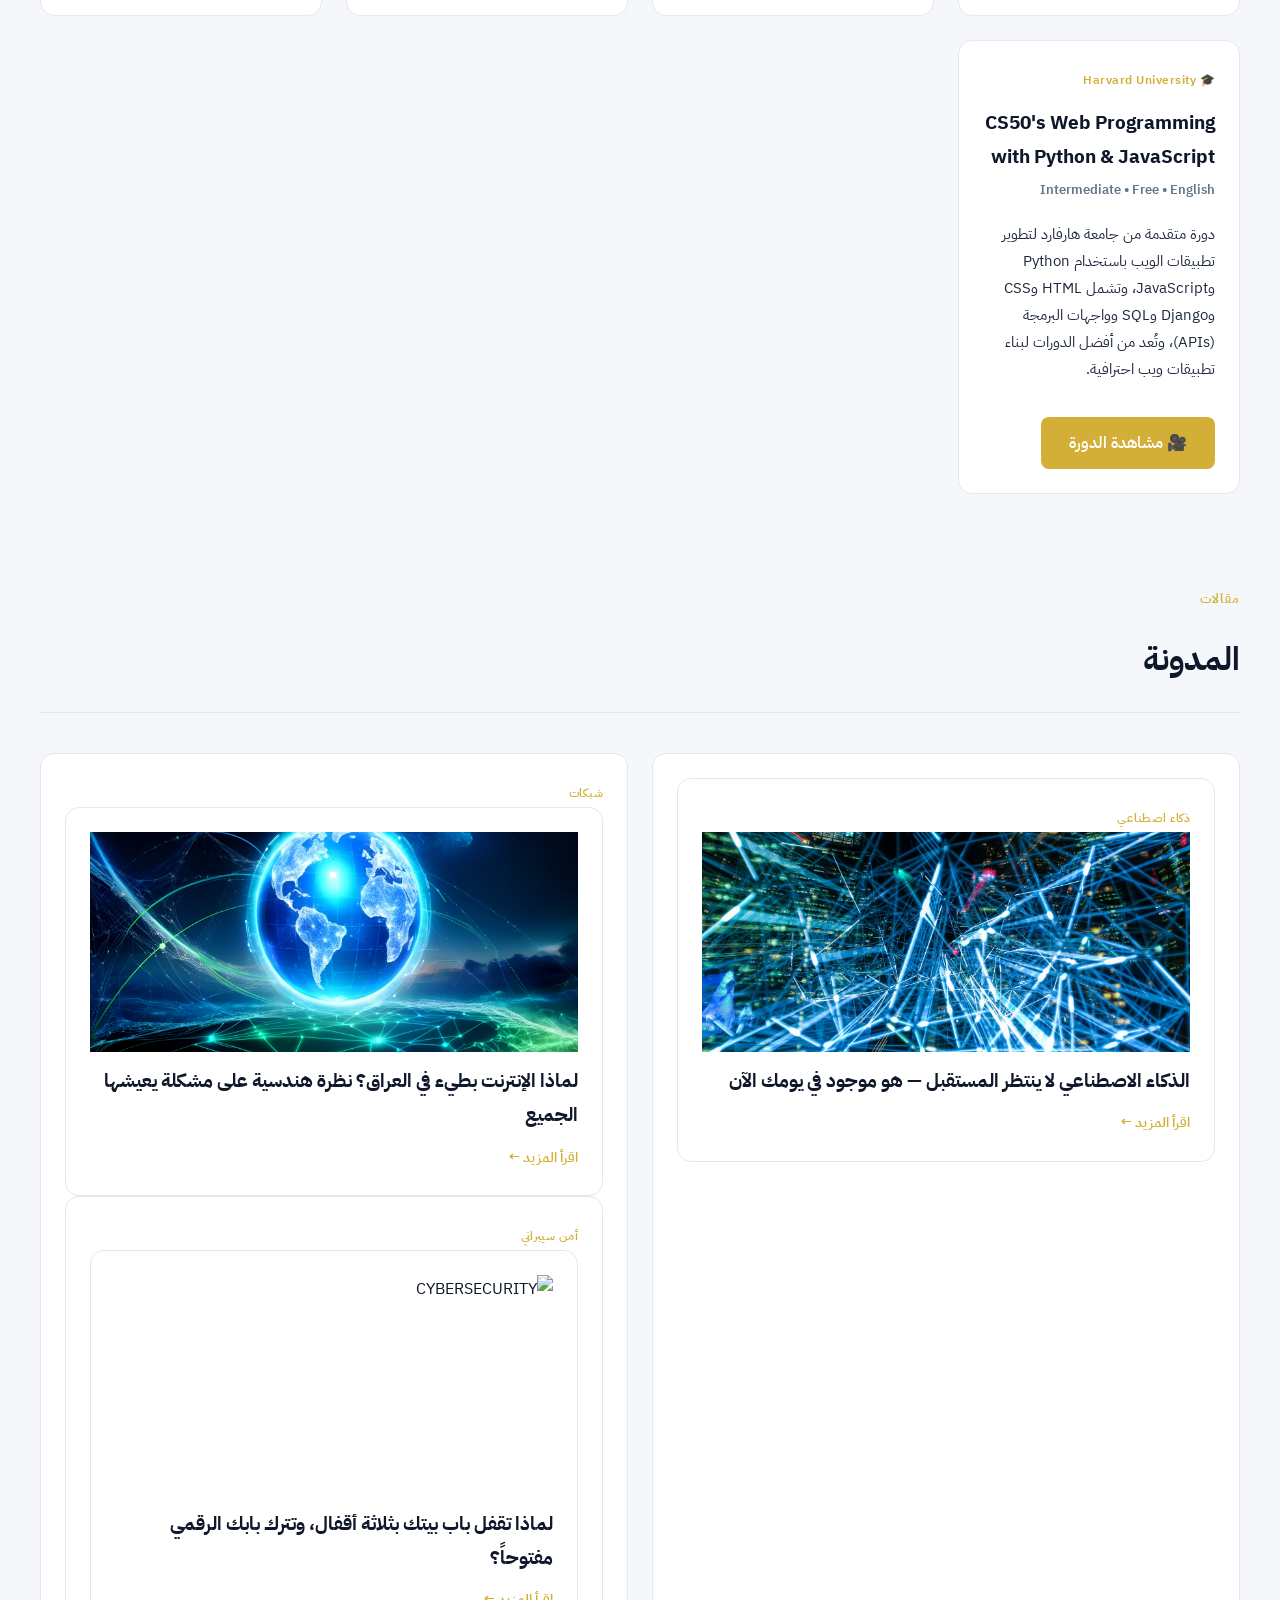
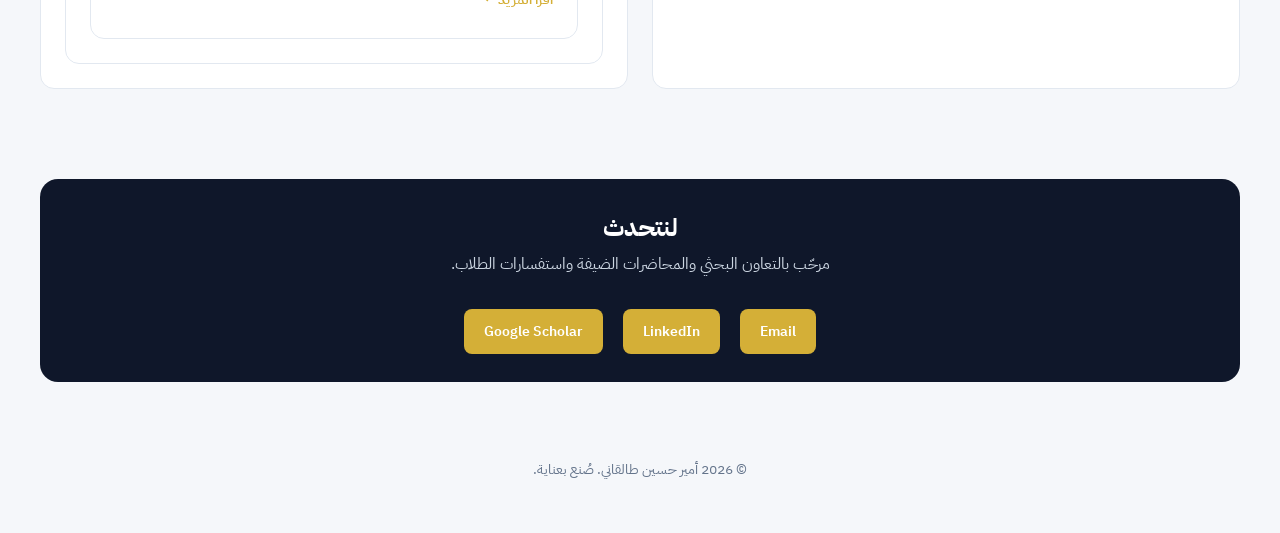
==== commit fc993f16: "Update index.html" ====
--- a/index.html
+++ b/index.html
@@ -290,6 +290,7 @@
   <div class="cards">
     <div class="card">
 
+      <div class="card">    
 <span class="meta i18n"
         data-en="AI"
         data-ar="ذكاء اصطناعي"></span>
@@ -318,7 +319,7 @@
 
     
     
- 
+   <div class="card">
 <span class="meta i18n" data-en="NETWORKS" data-ar="شبكات"></span>
     <div class="card">
      <img src="Network.ca.jpeg" class="card-image" alt="NETWORKS">   
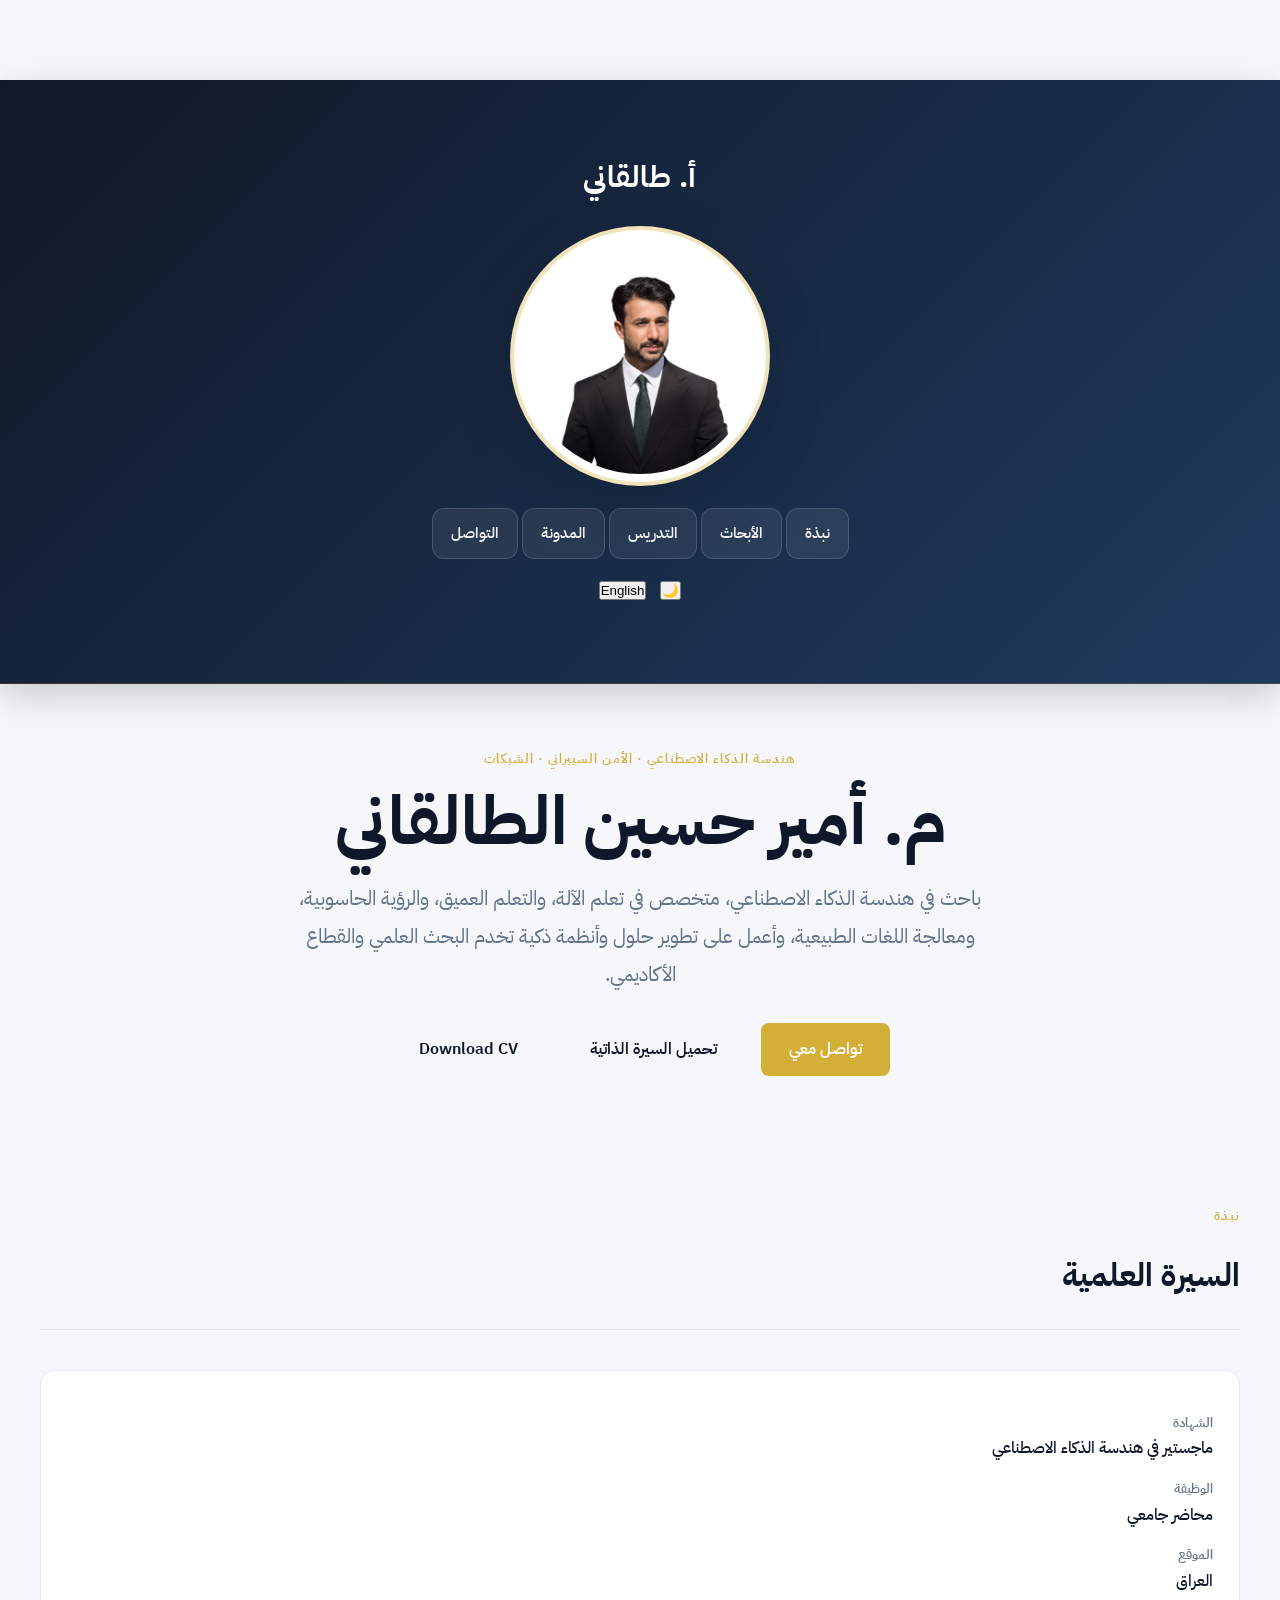
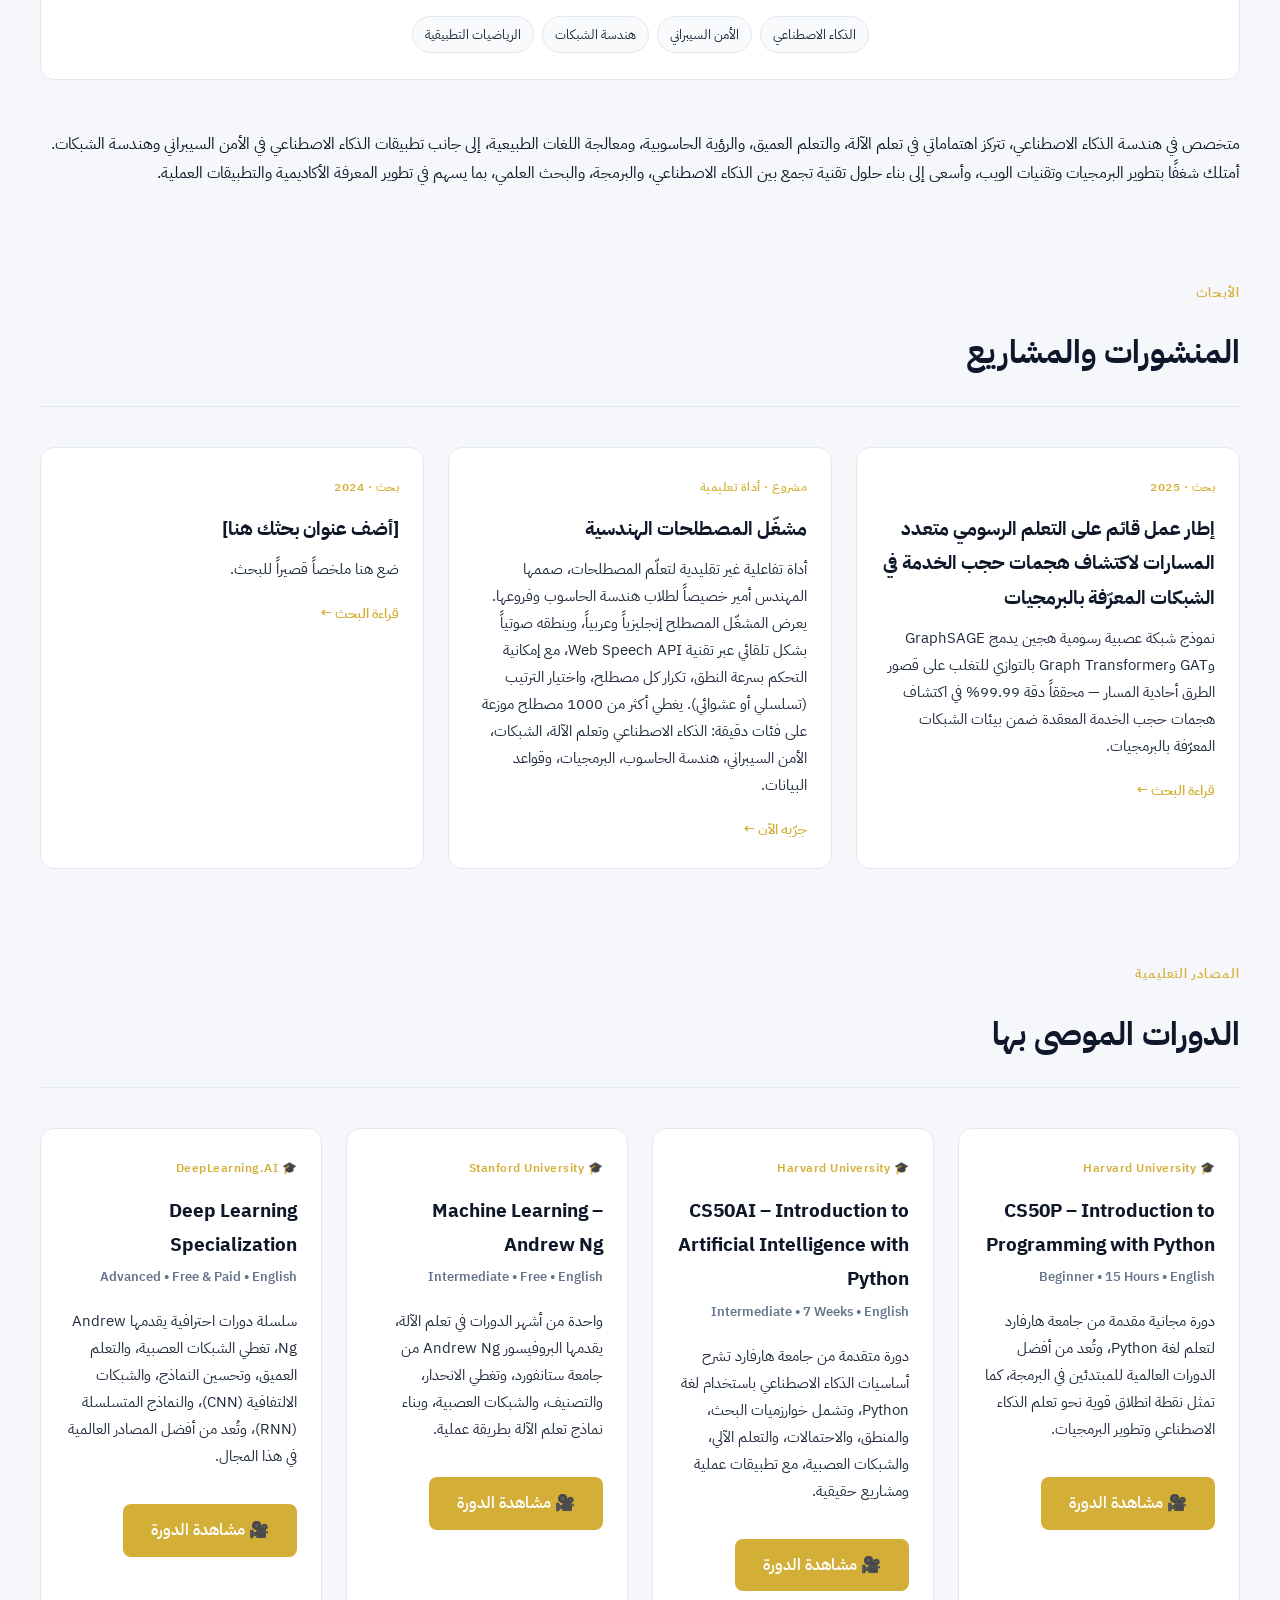
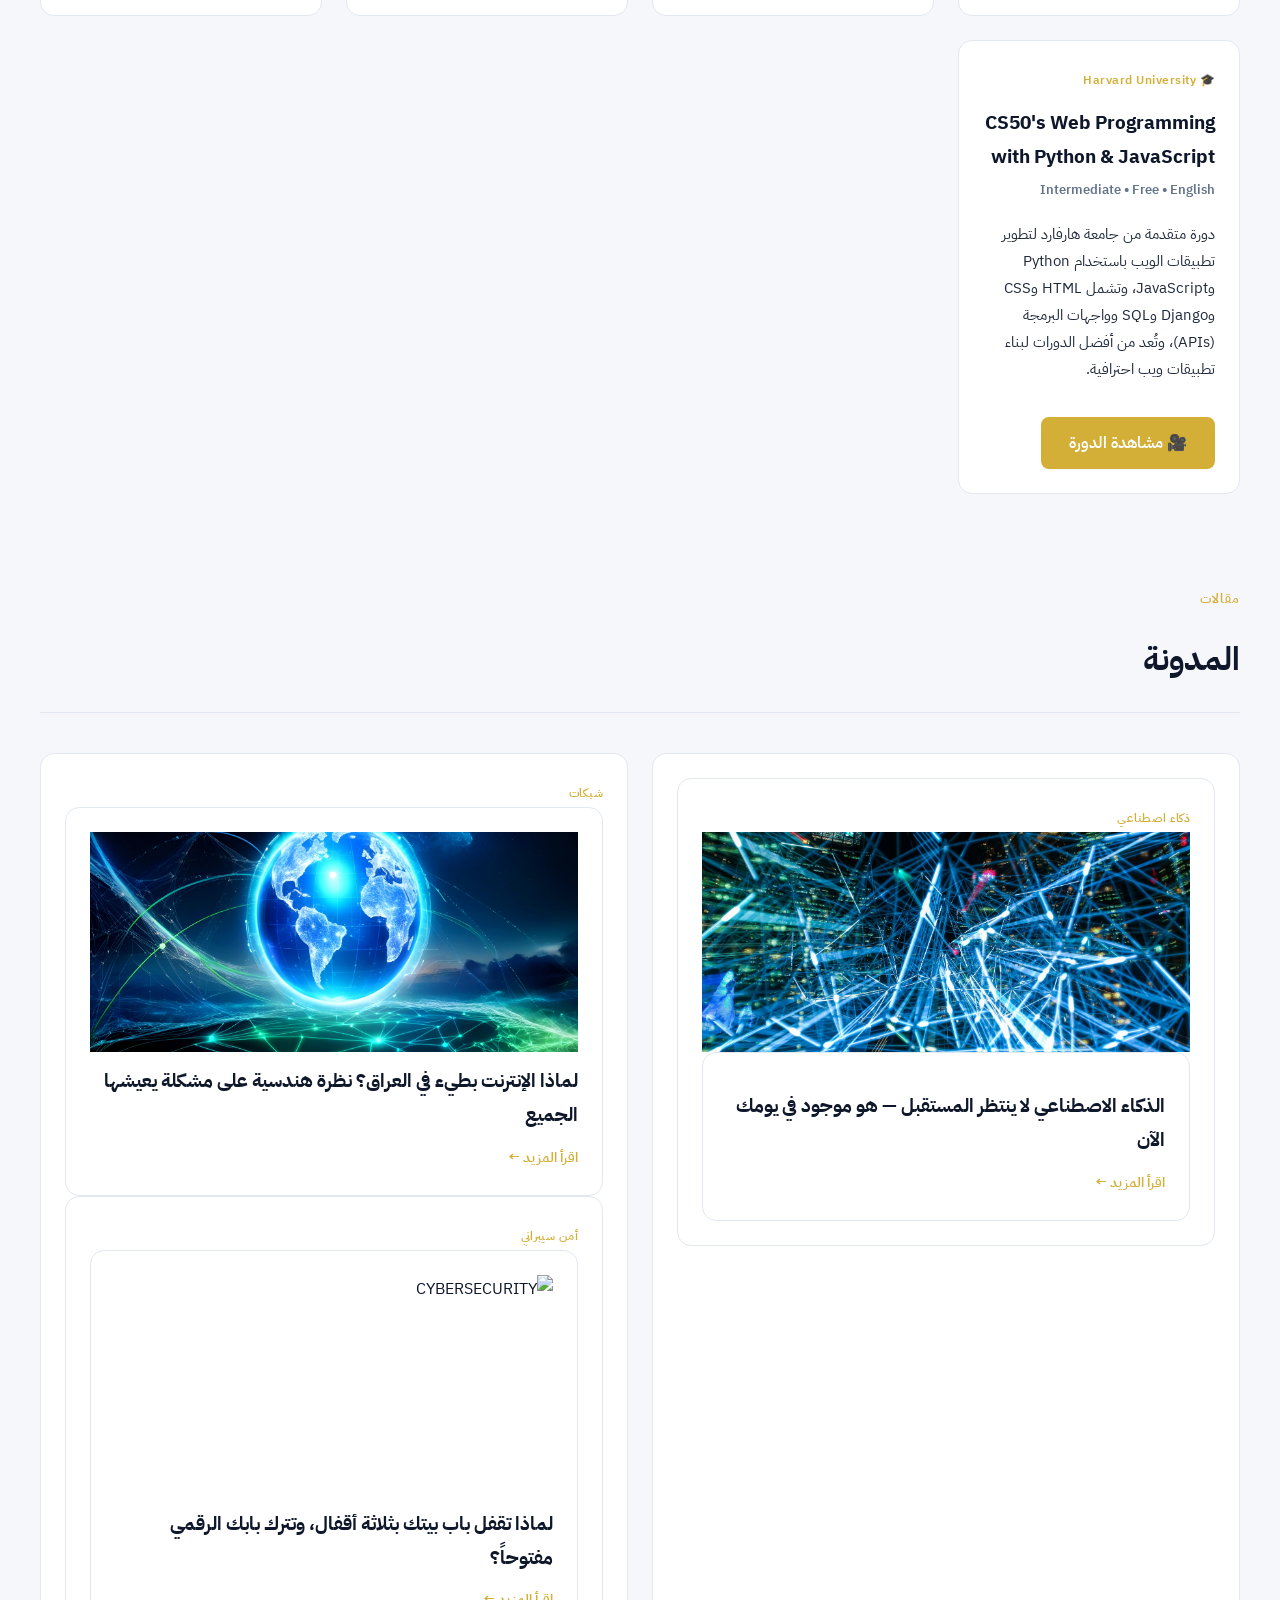
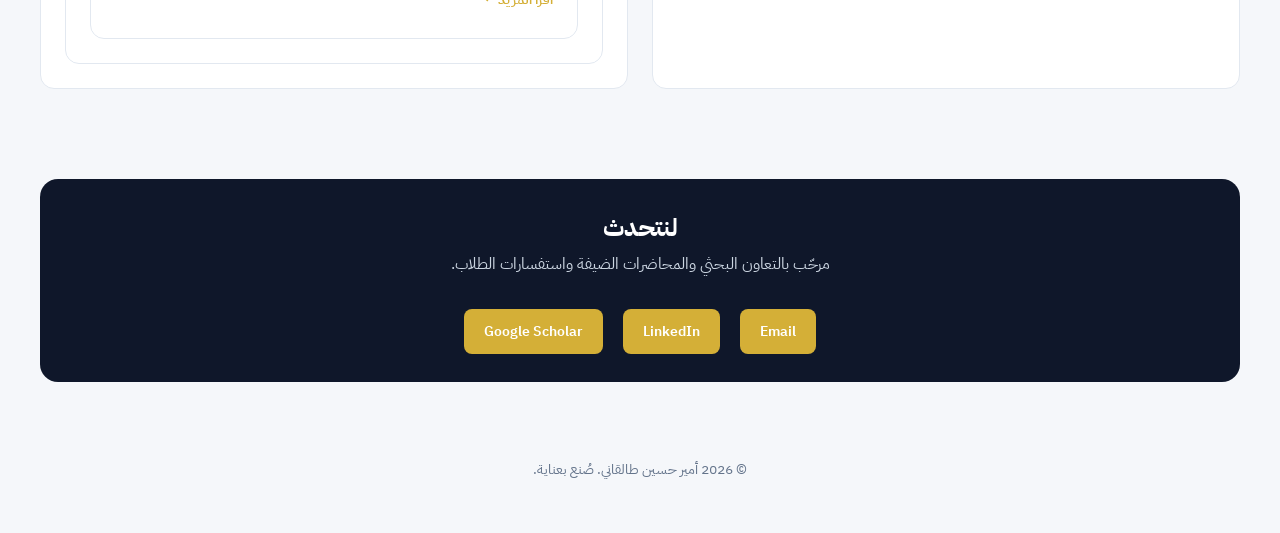
==== commit 55f447c2: "Update index.html" ====
--- a/index.html
+++ b/index.html
@@ -297,7 +297,7 @@
         
     <img src="AI.png.jpeg" class="card-image" alt="Artificial Intelligence">
 
-    <div class="card-content">
+       <div class="card">  
 
     
 
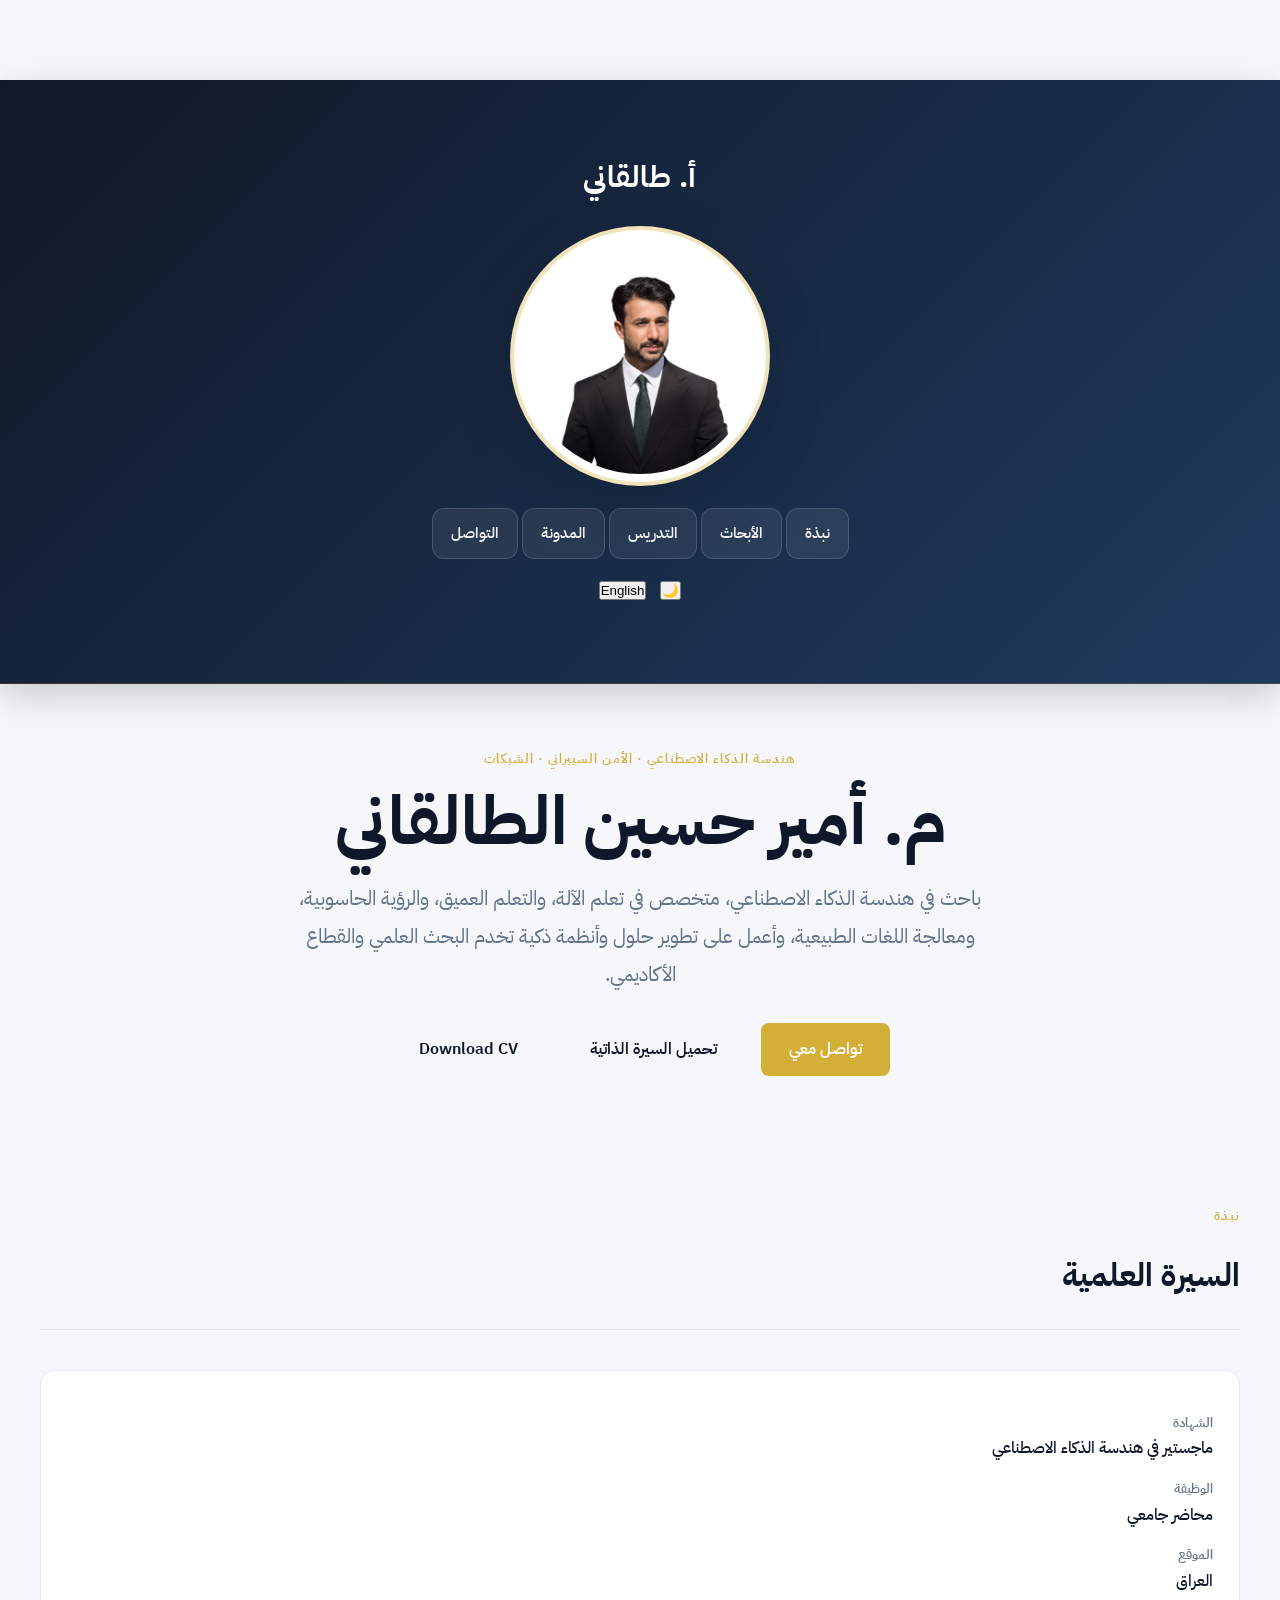
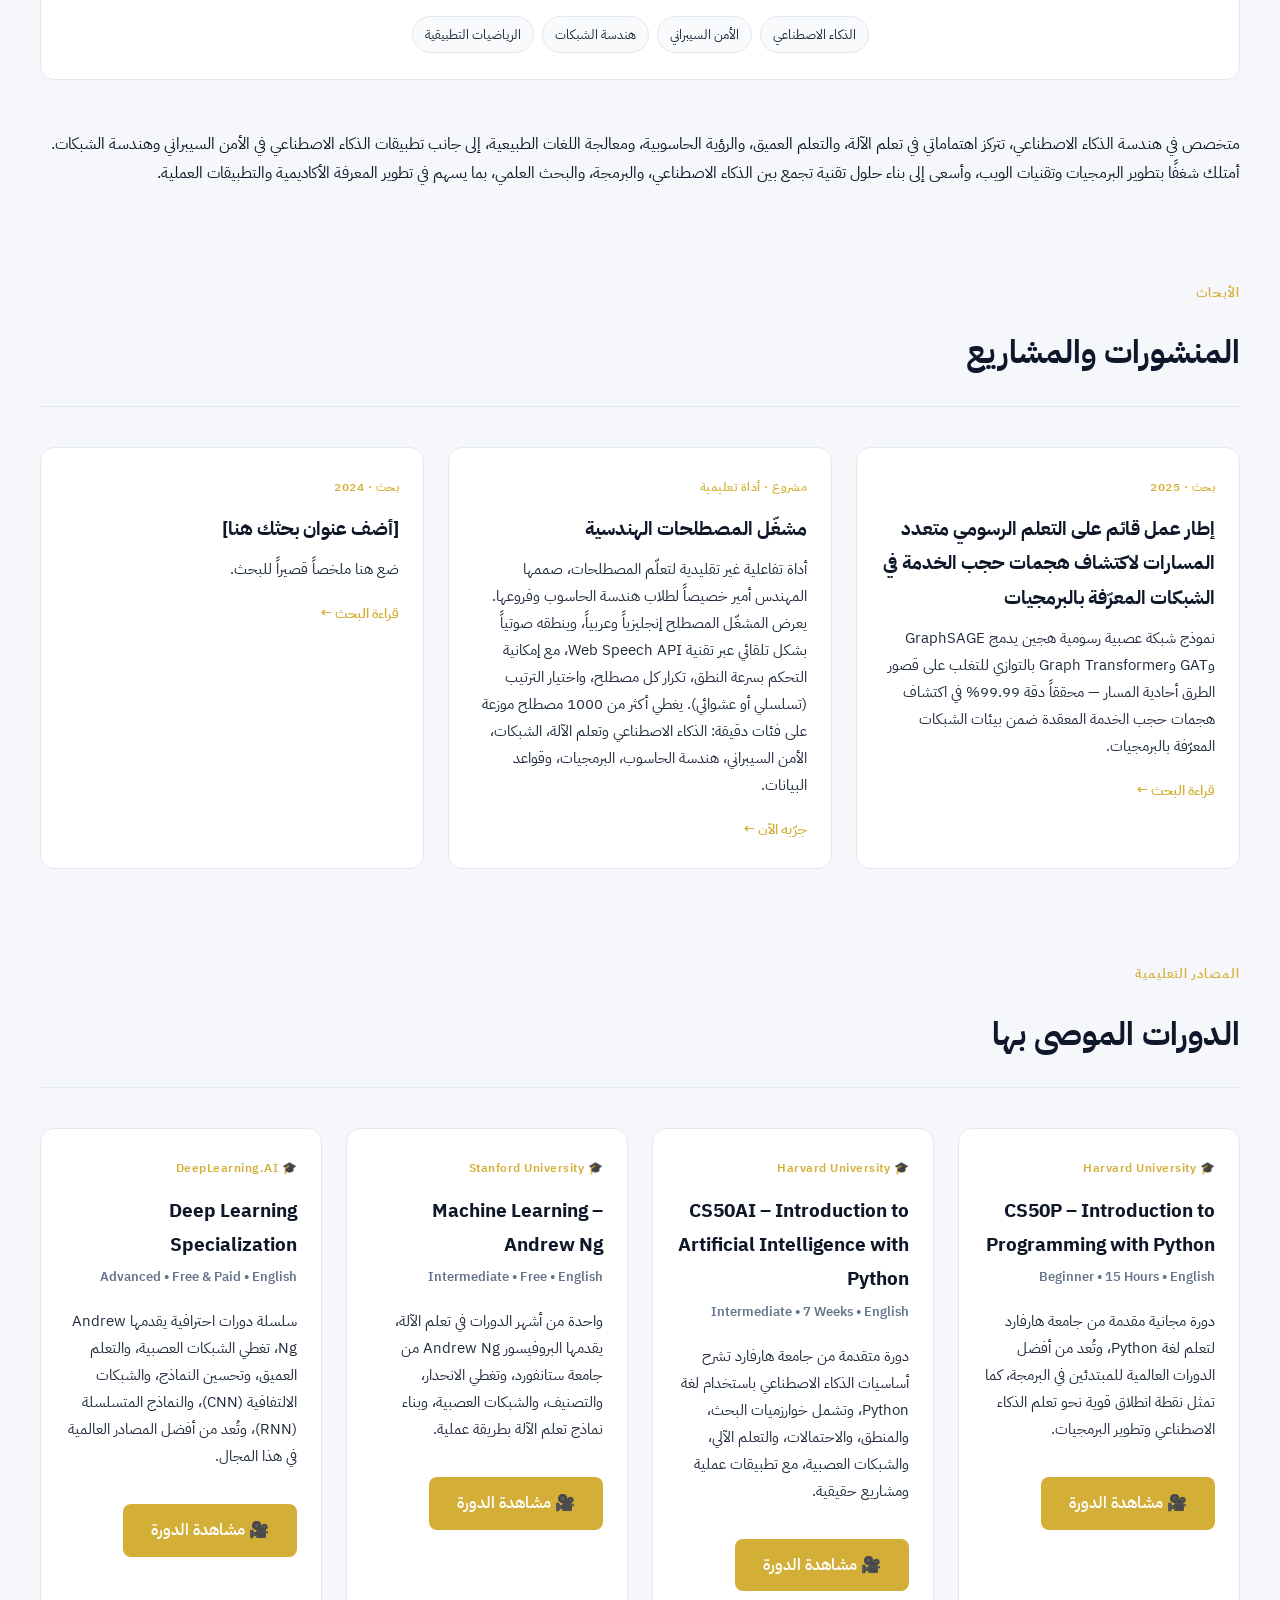
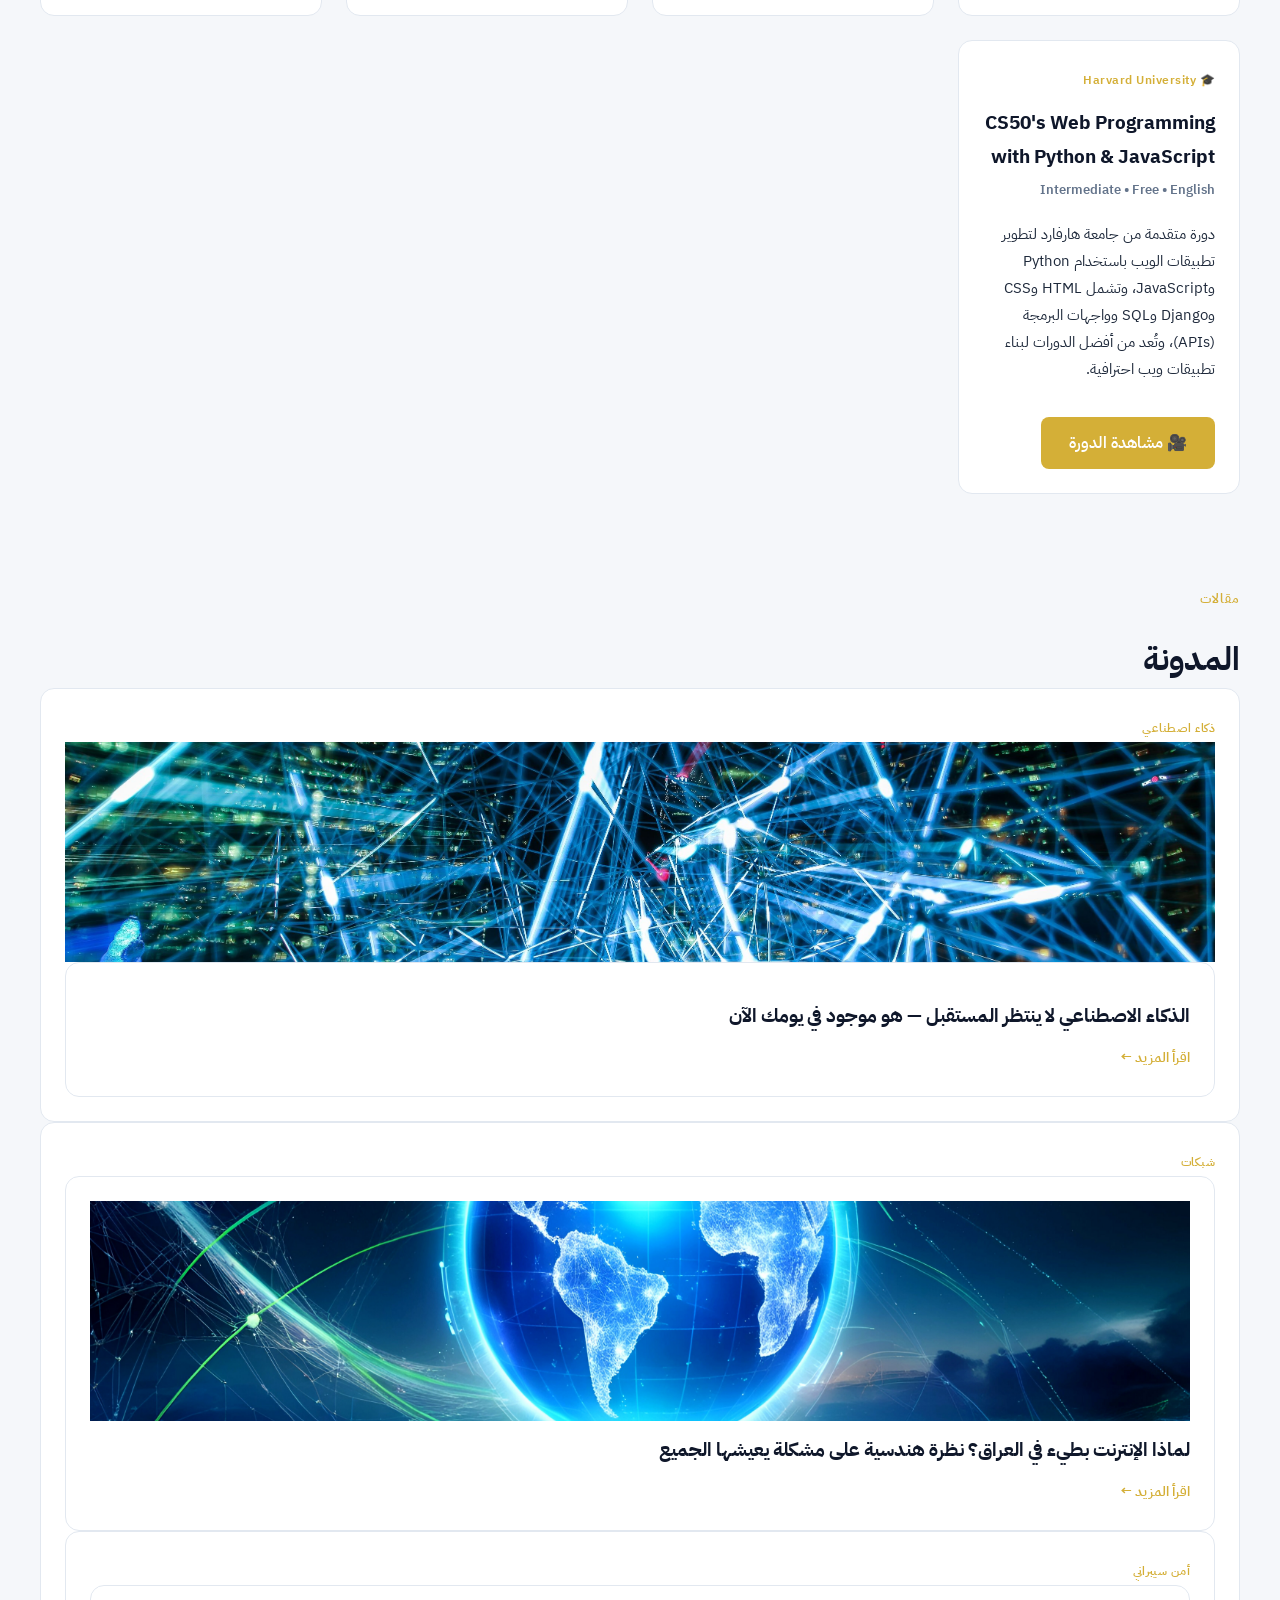
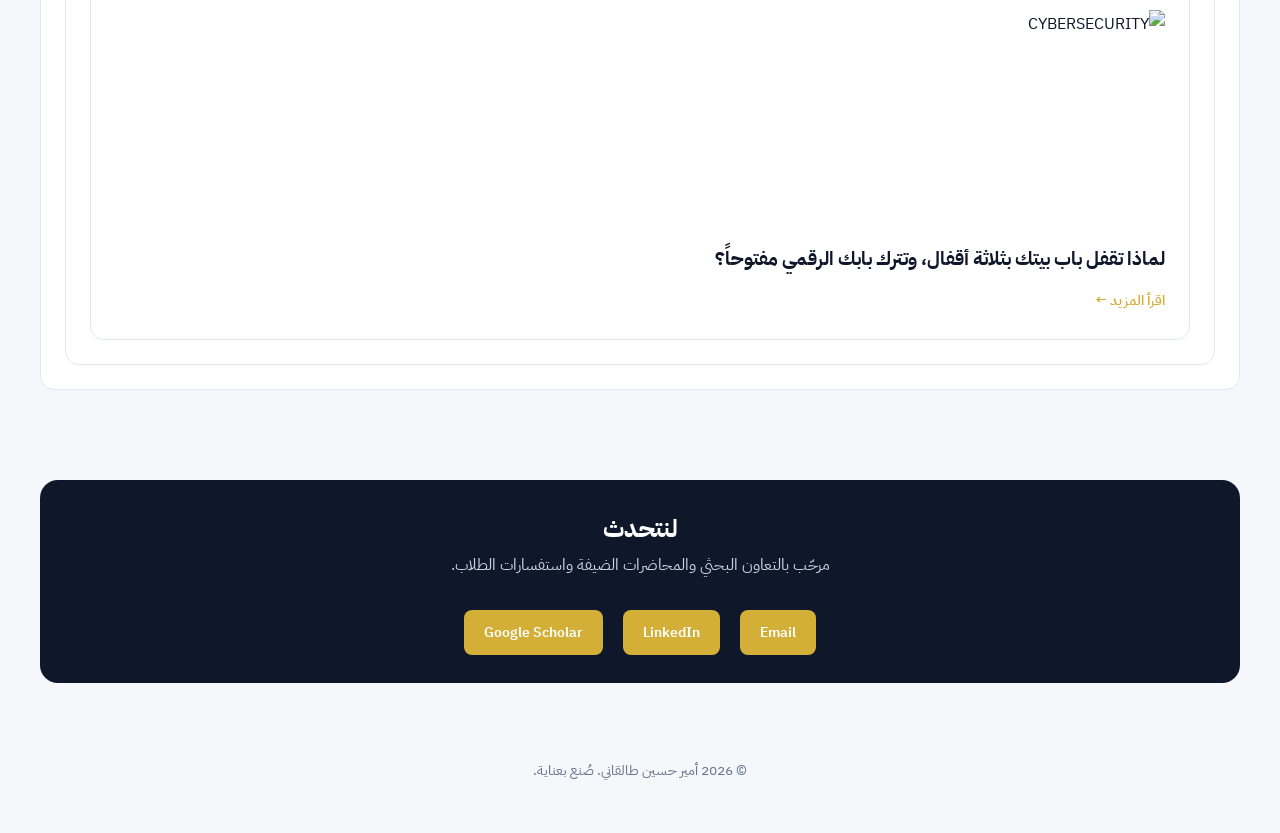
==== commit 55406358: "Update index.html" ====
--- a/index.html
+++ b/index.html
@@ -286,10 +286,9 @@
     <span class="eyebrow i18n" data-en="WRITING" data-ar="مقالات"></span>
     <h2 class="i18n" data-en="Blog" data-ar="المدونة"></h2>
   </div>
-  <hr class="rule">
-  <div class="cards">
-    <div class="card">
-
+
+
+    
       <div class="card">    
 <span class="meta i18n"
         data-en="AI"
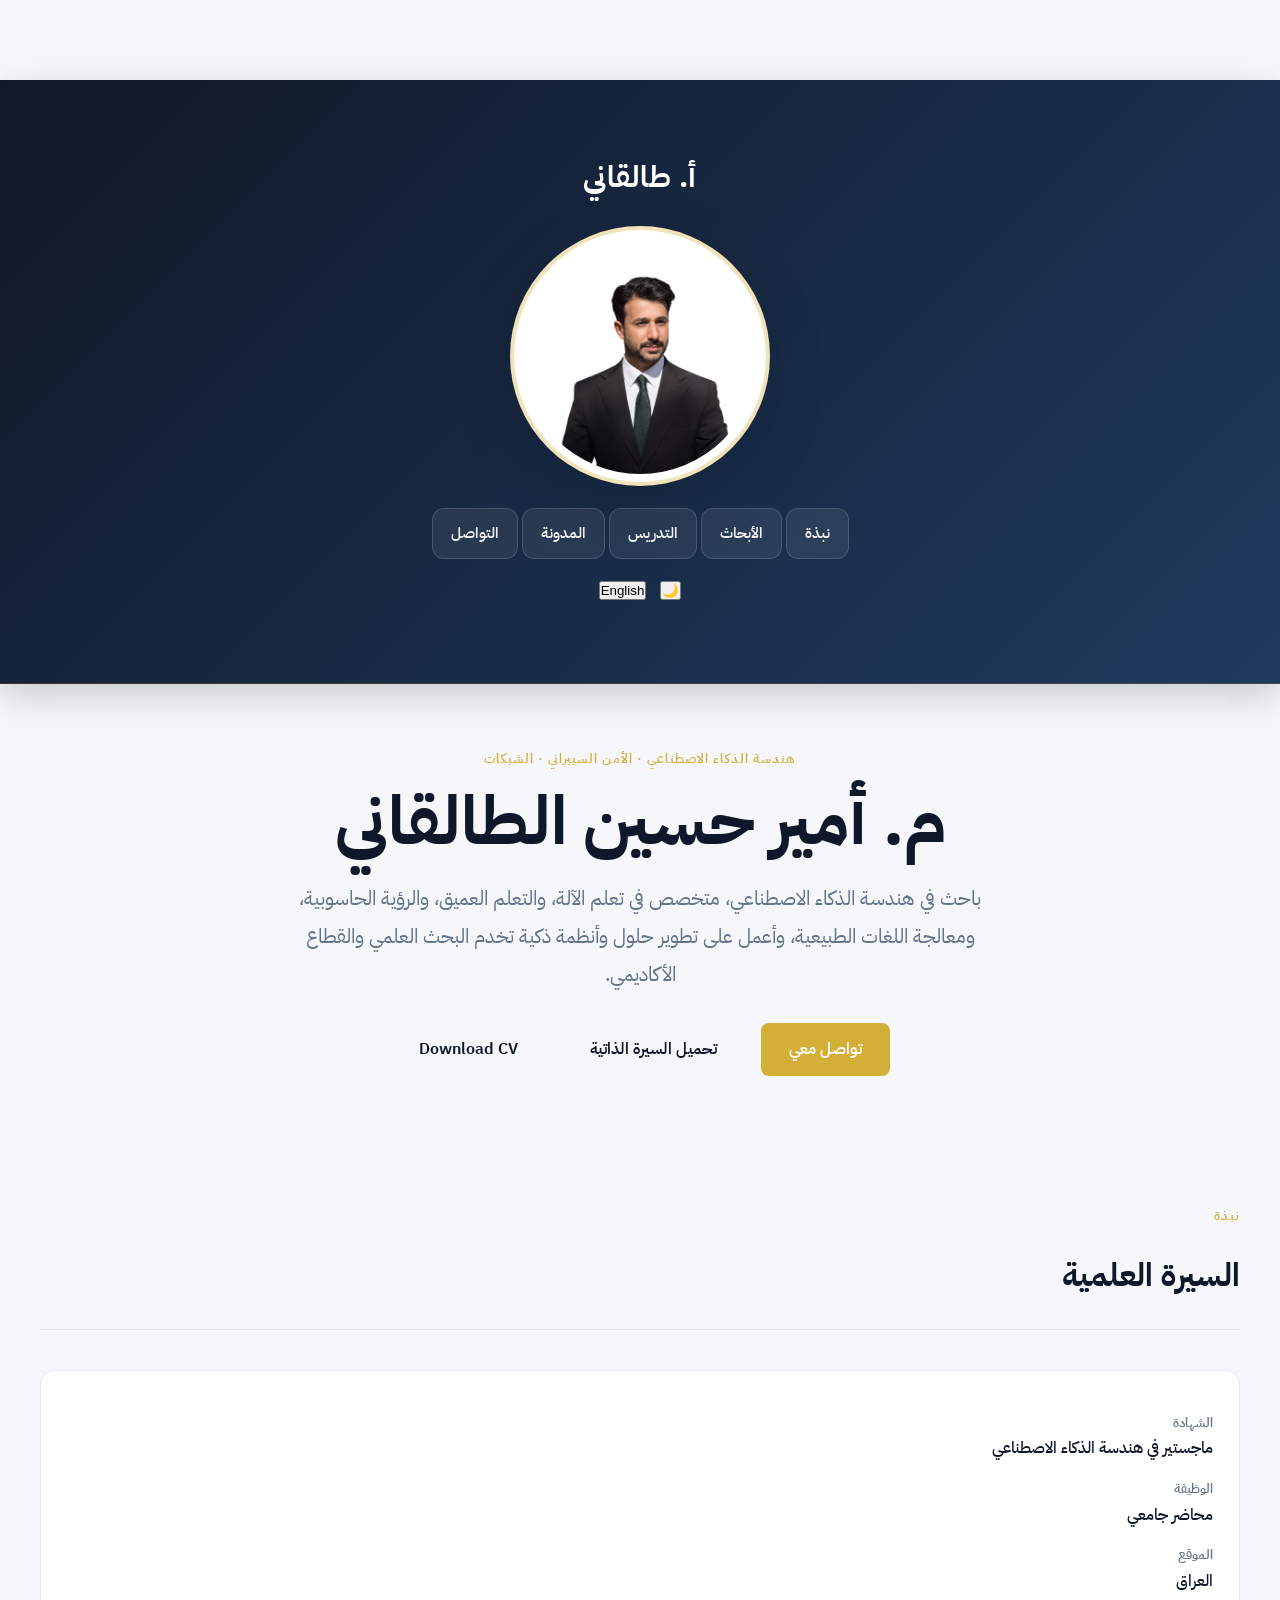
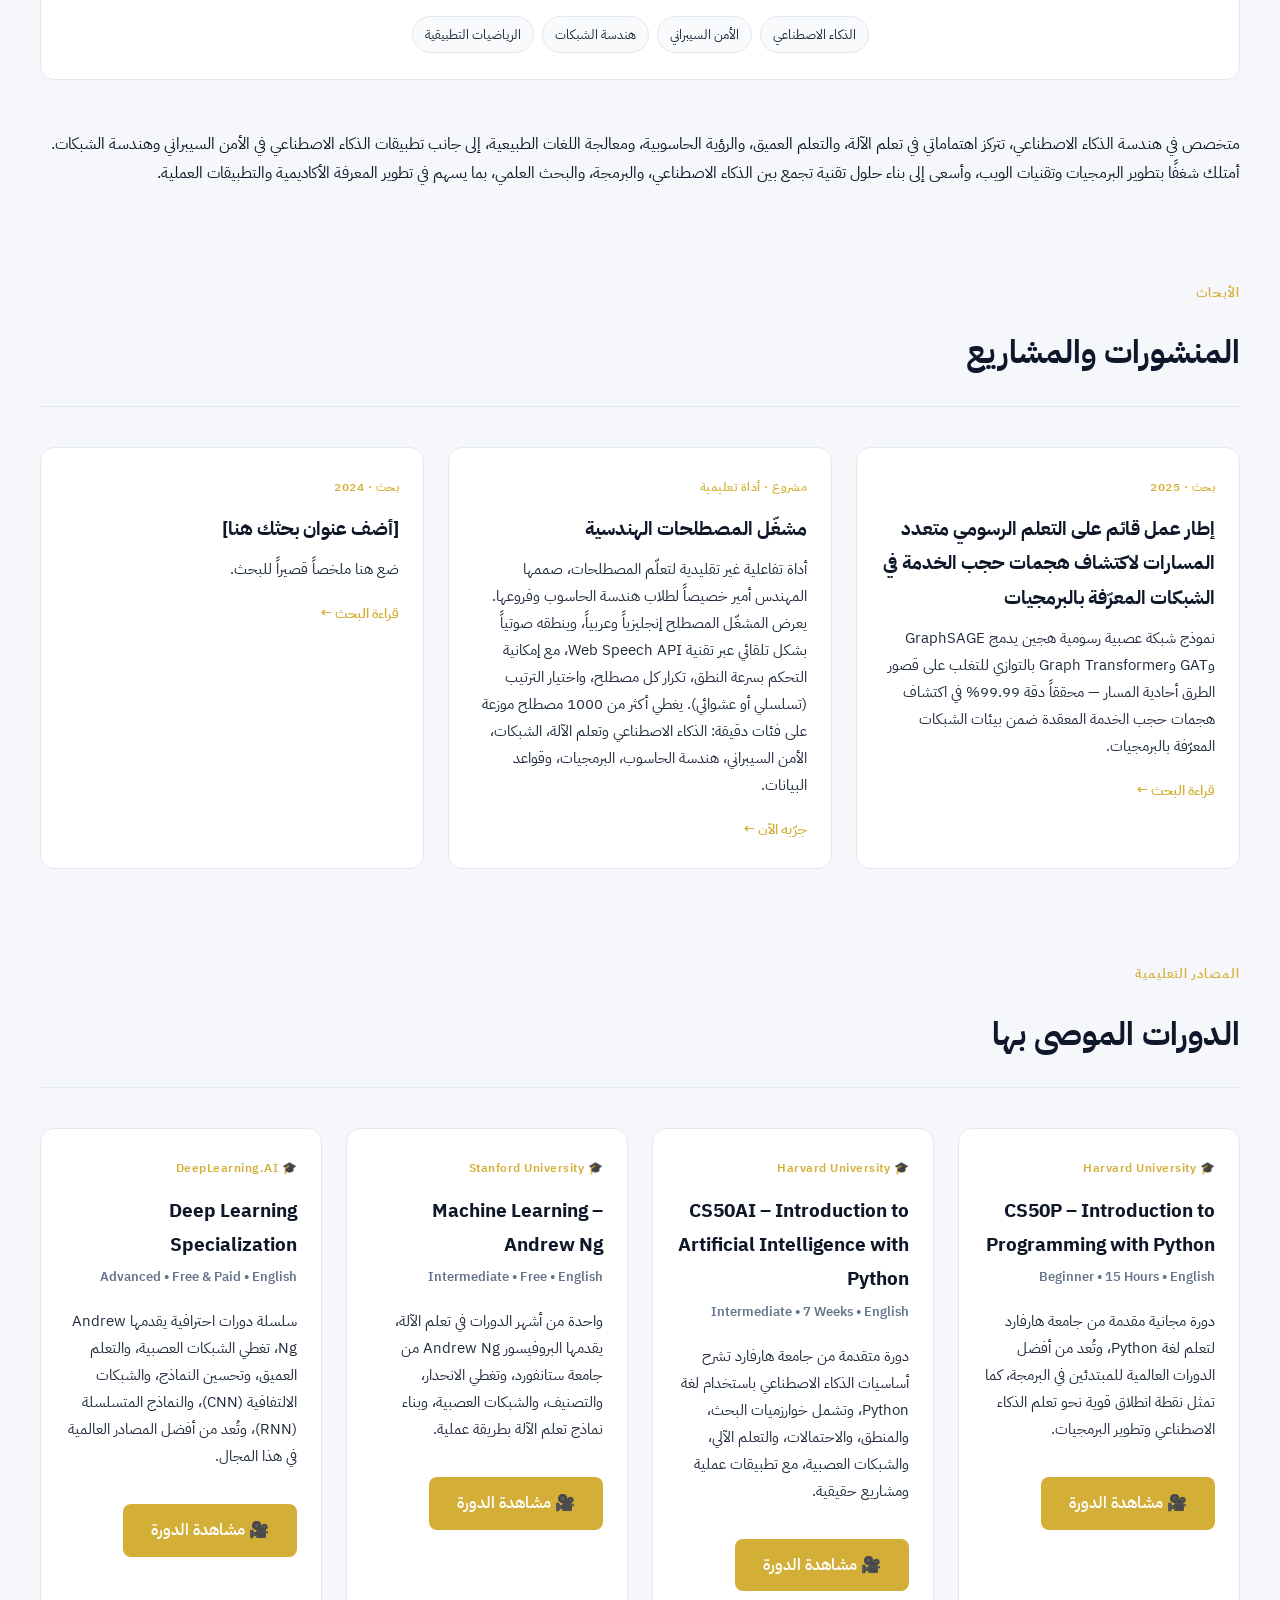
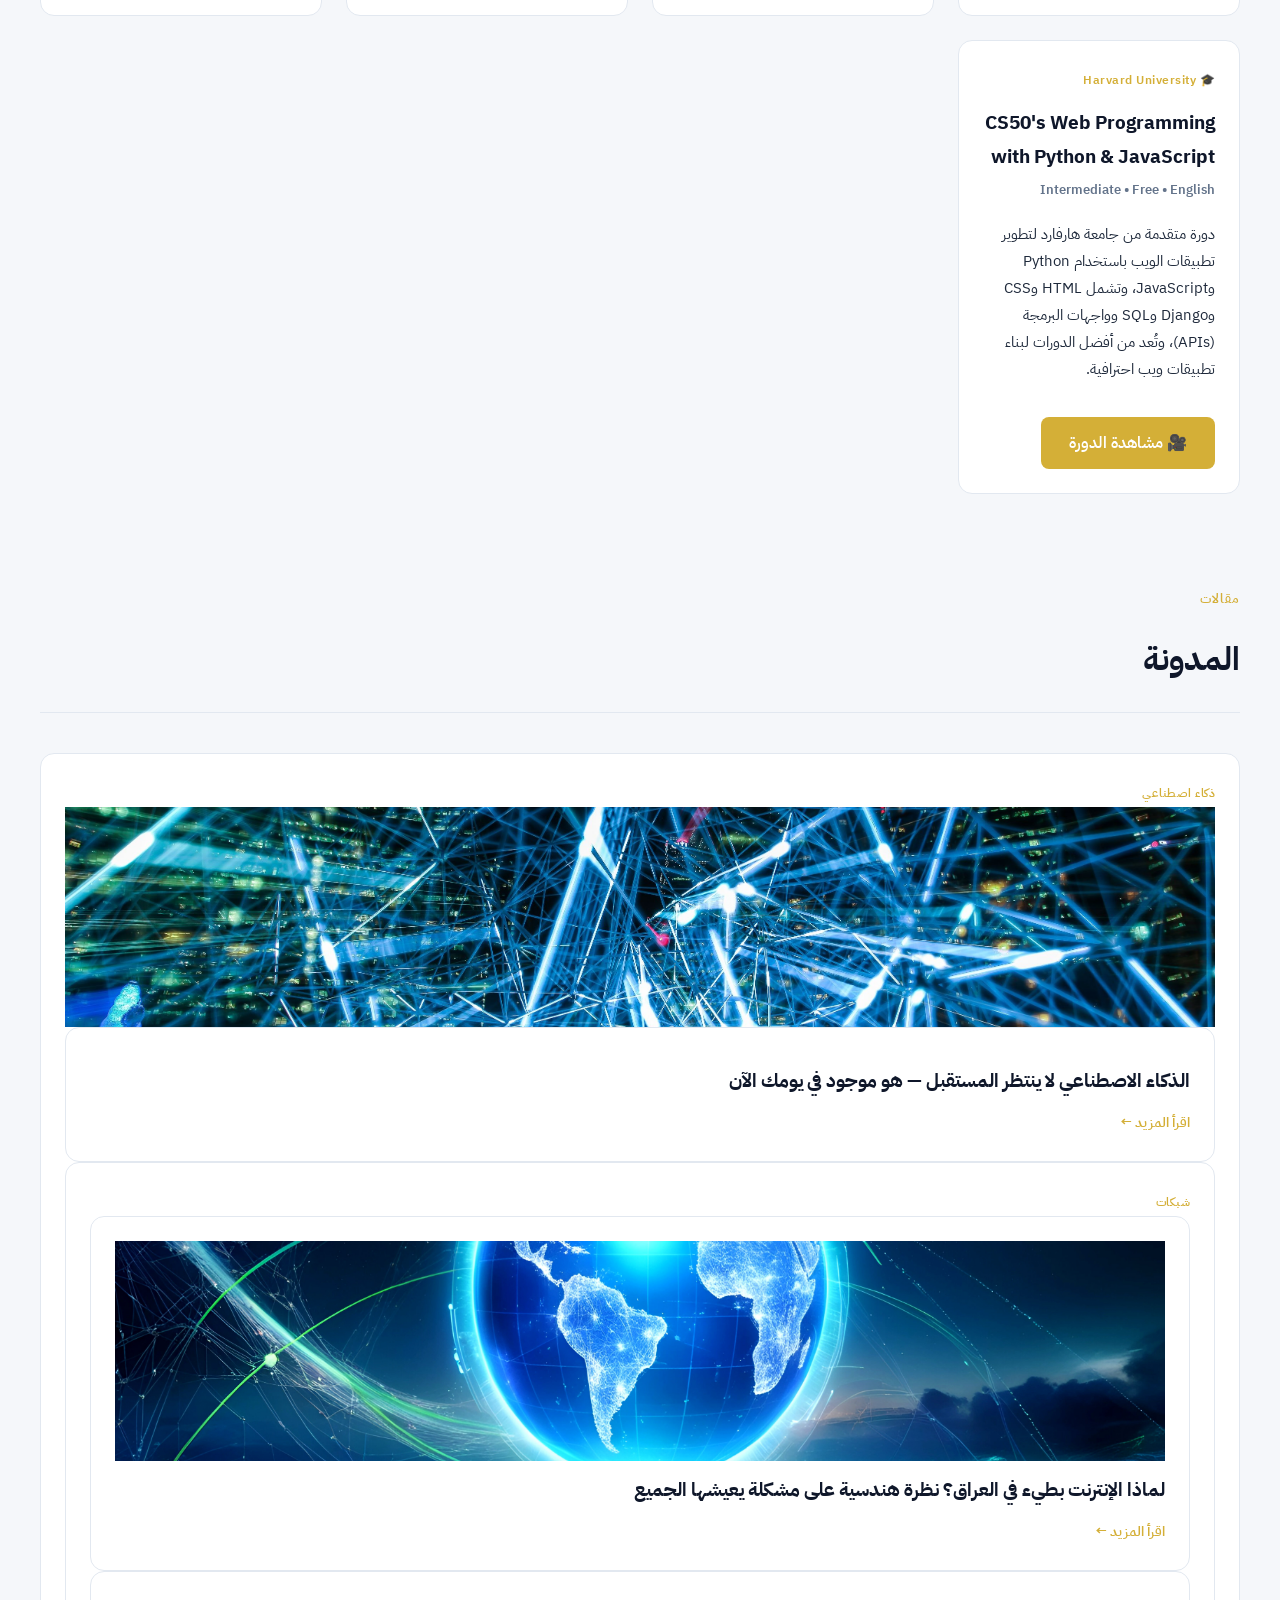
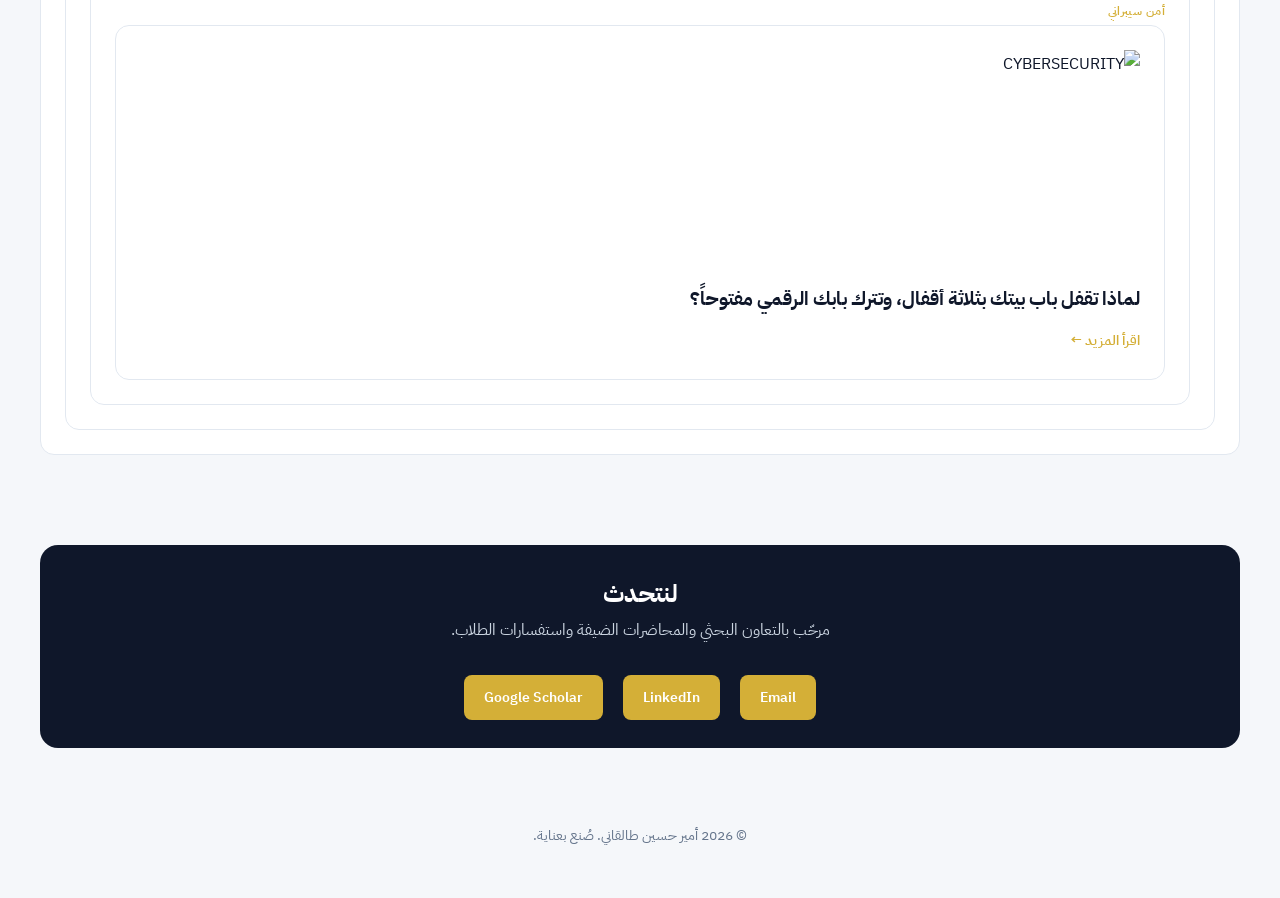
==== commit eee75ec7: "Update index.html" ====
--- a/index.html
+++ b/index.html
@@ -287,9 +287,11 @@
     <h2 class="i18n" data-en="Blog" data-ar="المدونة"></h2>
   </div>
 
-
-    
-      <div class="card">    
+<hr class="rule">
+  <div class="cards">
+    <div class="card">
+
+
 <span class="meta i18n"
         data-en="AI"
         data-ar="ذكاء اصطناعي"></span>
@@ -313,8 +315,8 @@
 
     </div>
 
-</div>
-    </div>
+
+  
 
     
     
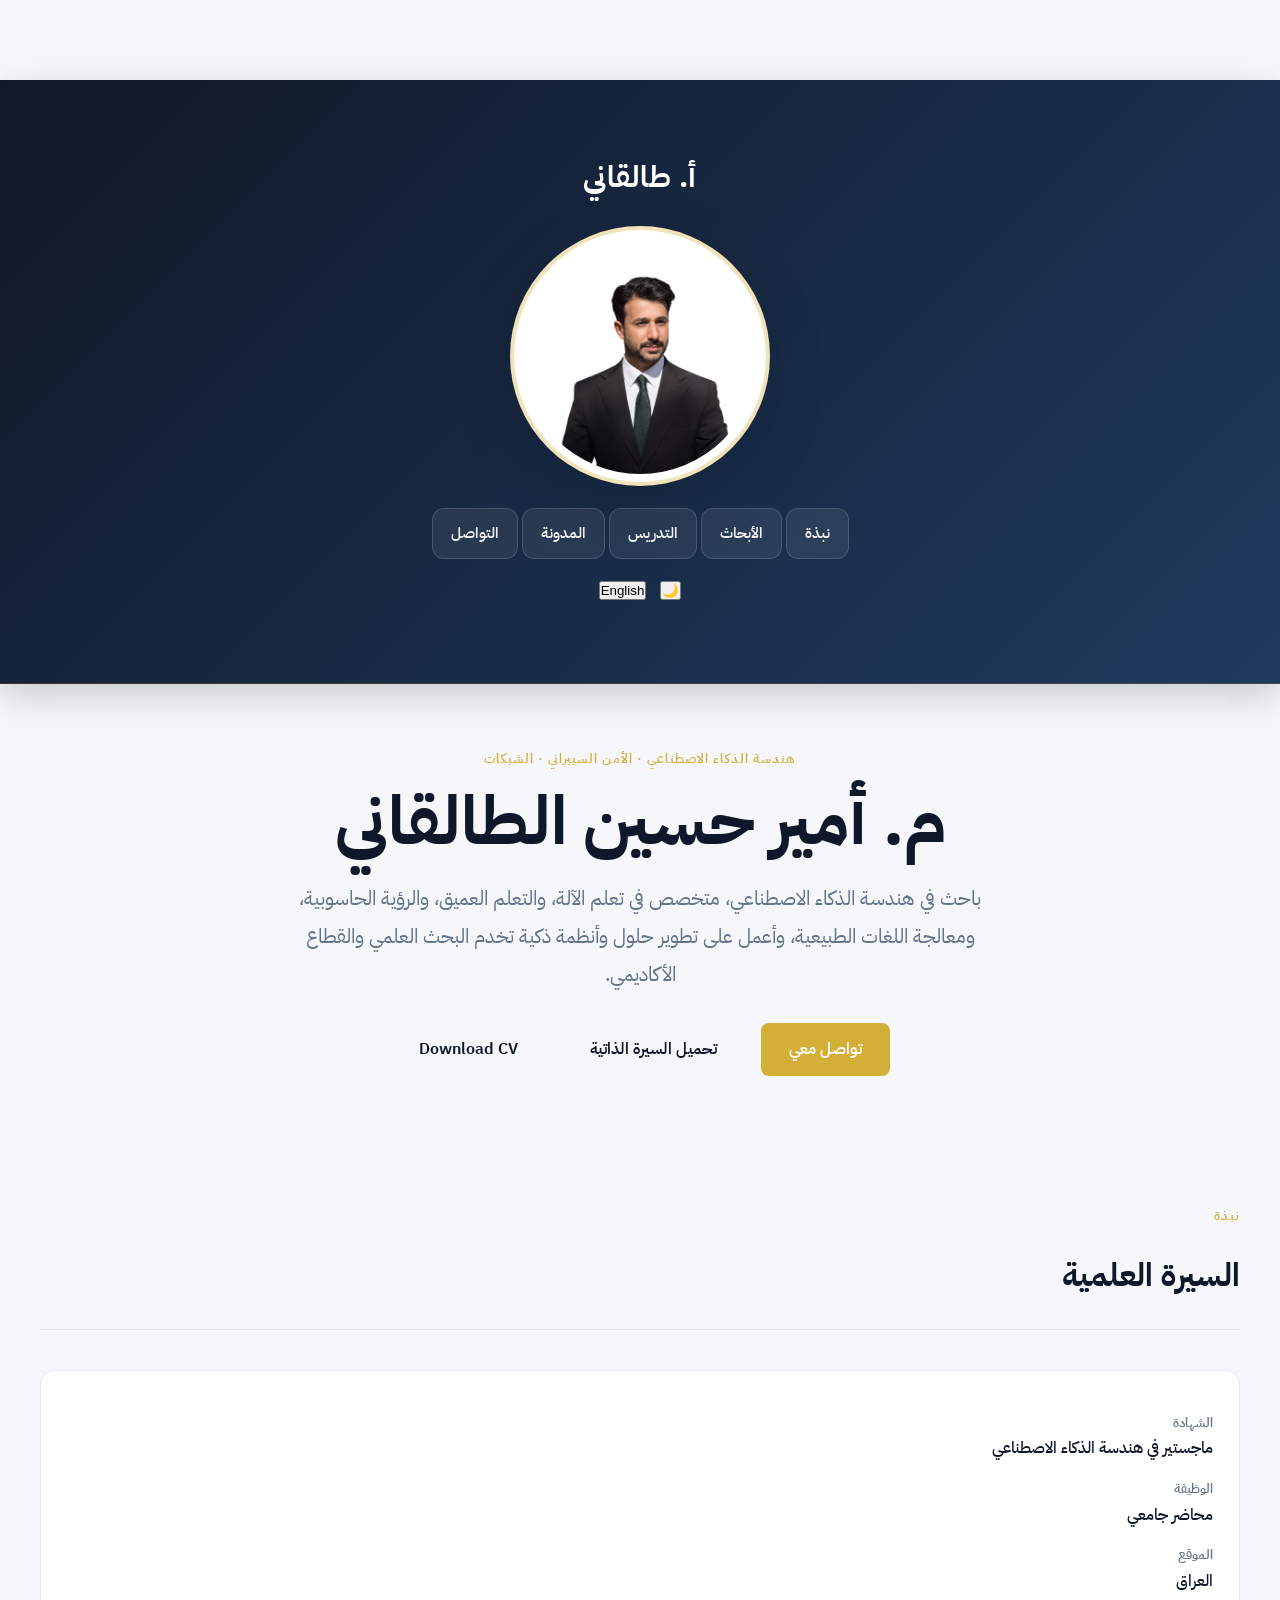
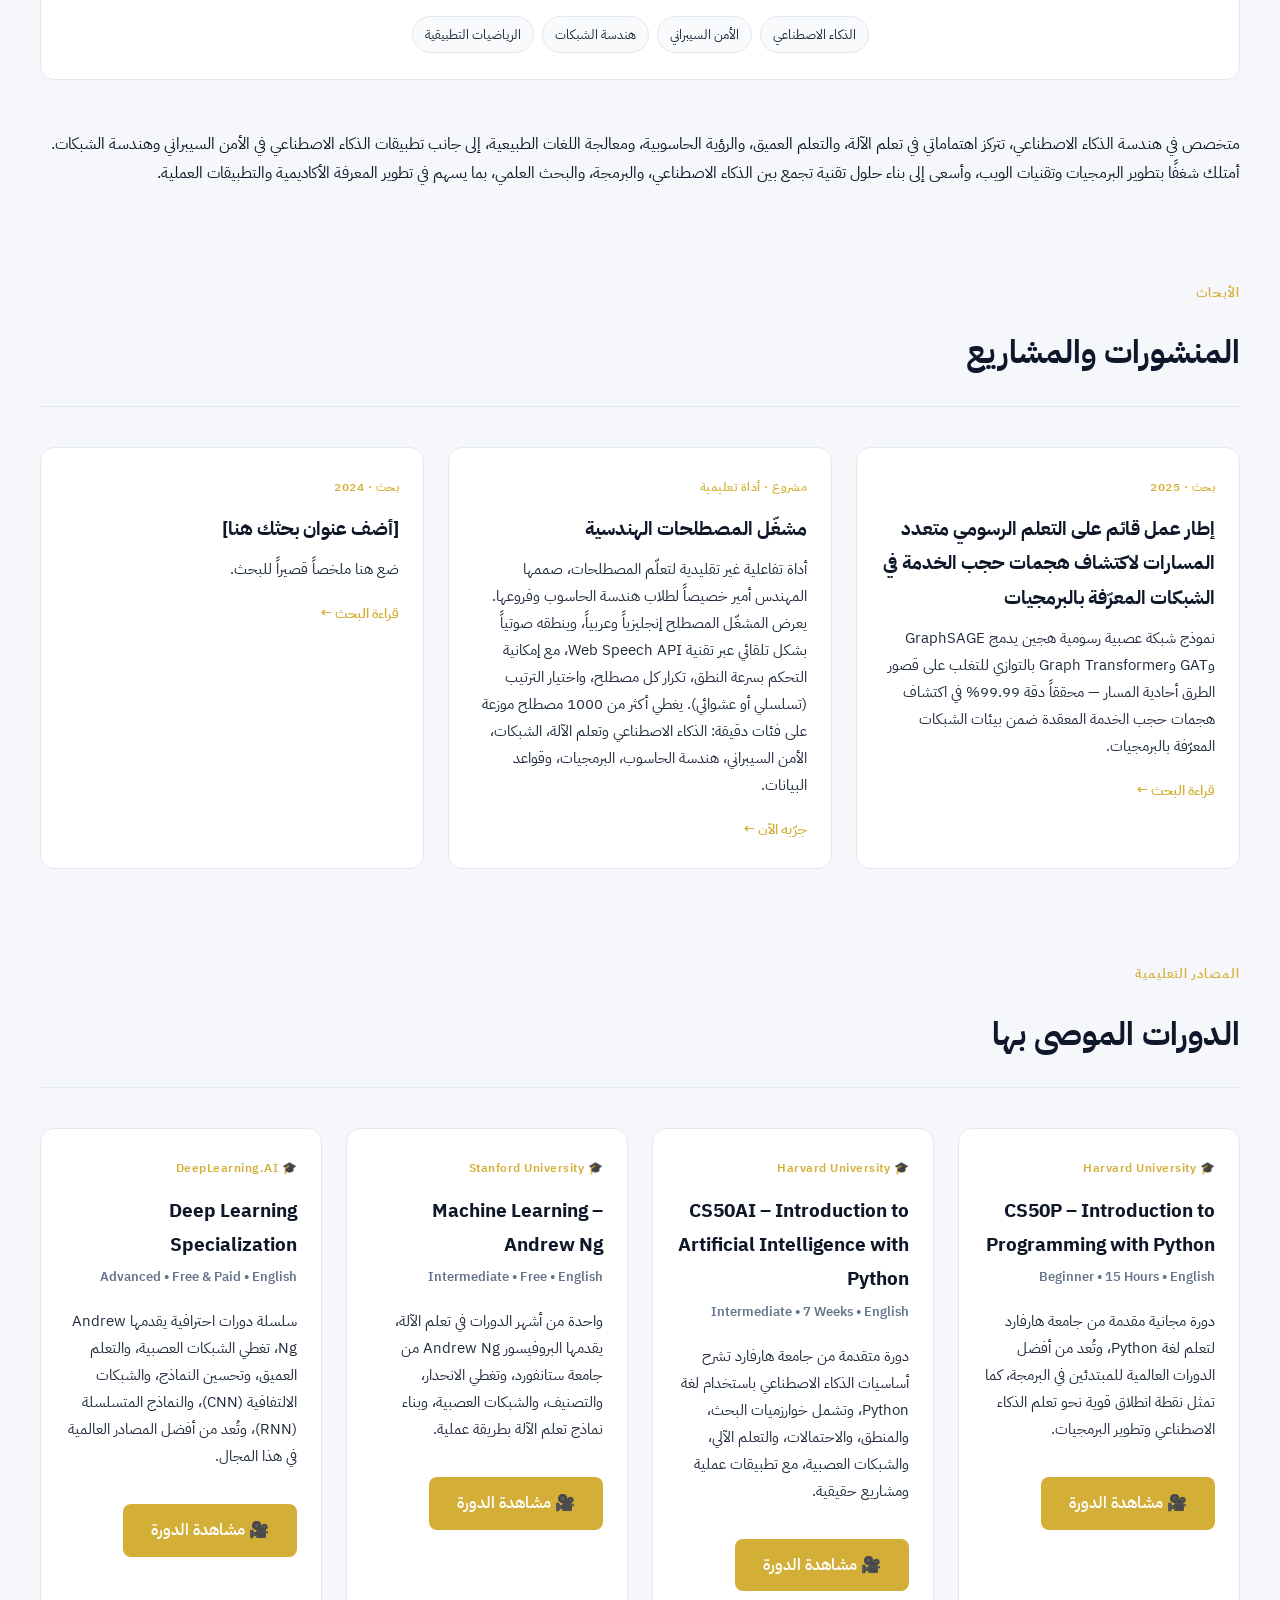
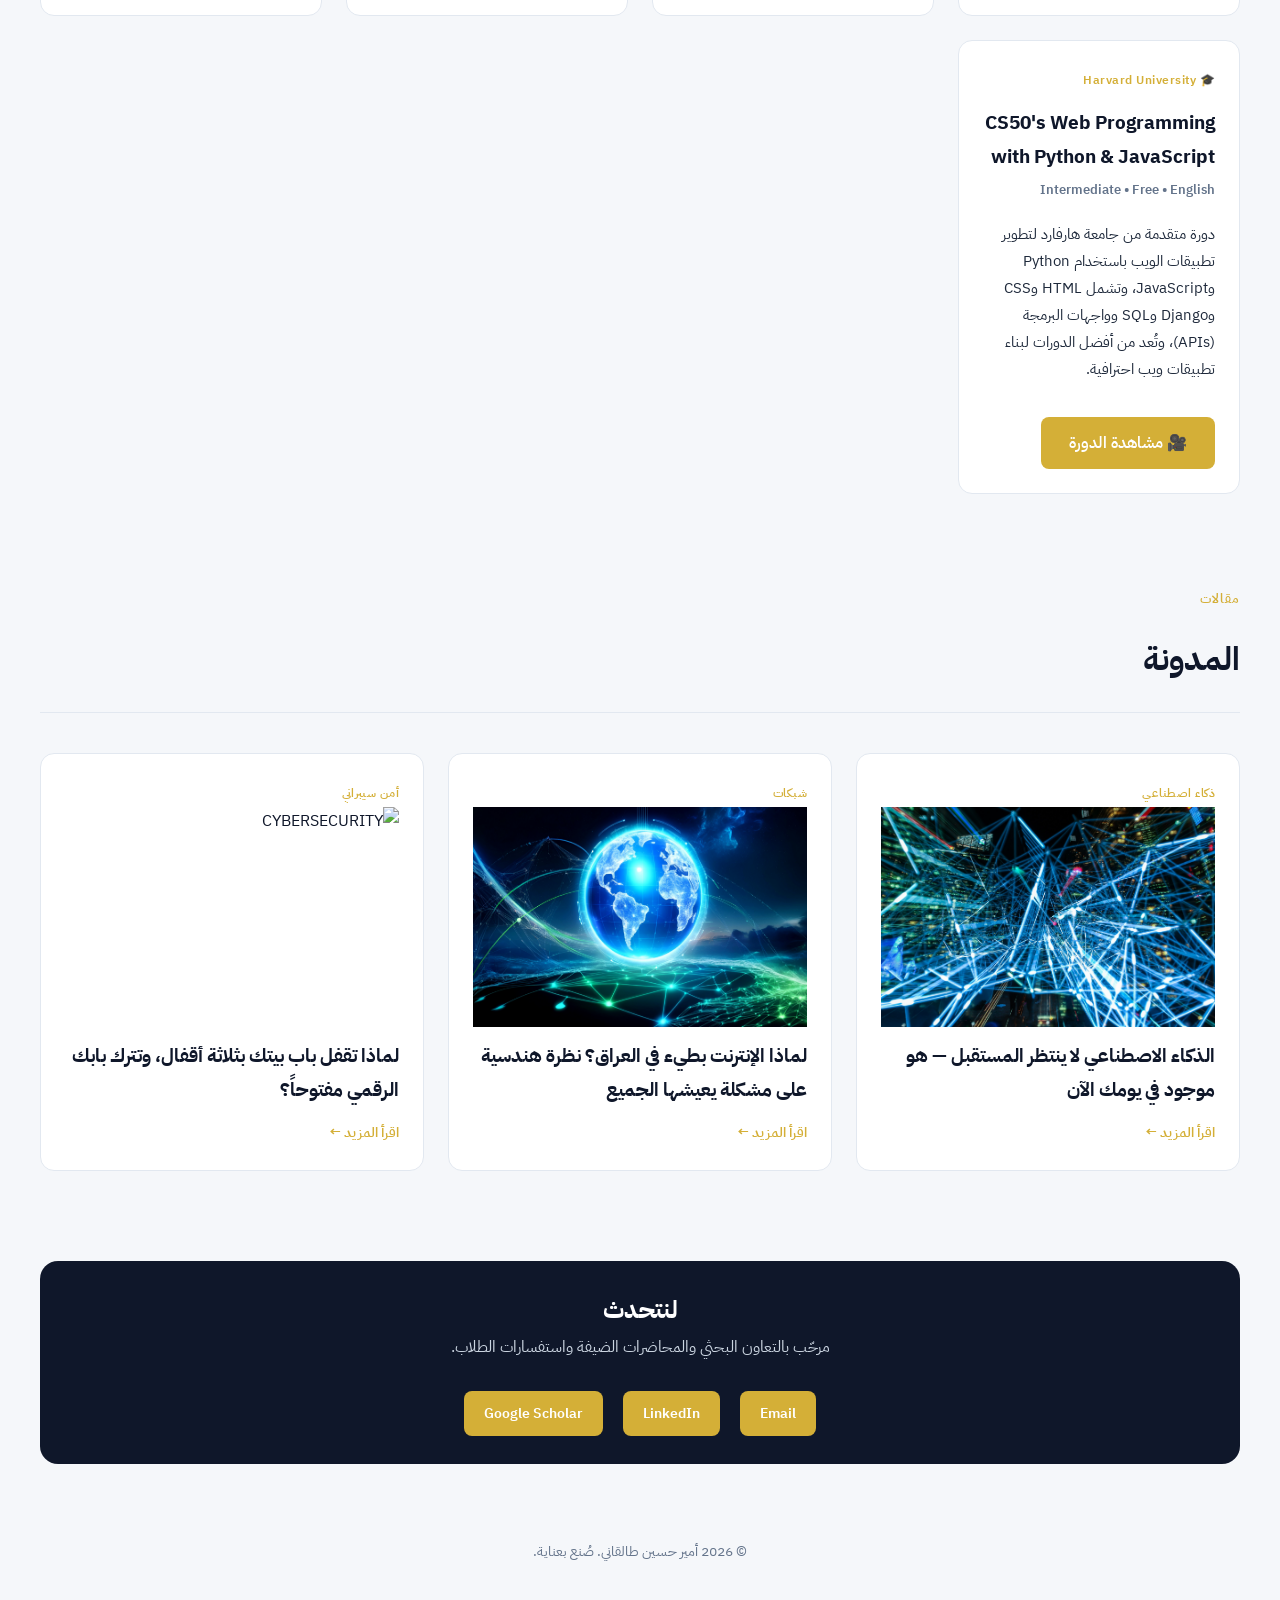
==== commit 52ae0244: "Update index.html" ====
--- a/index.html
+++ b/index.html
@@ -287,60 +287,30 @@
     <h2 class="i18n" data-en="Blog" data-ar="المدونة"></h2>
   </div>
 
-<hr class="rule">
+  <hr class="rule">
   <div class="cards">
-    <div class="card">
-
-
-<span class="meta i18n"
-        data-en="AI"
-        data-ar="ذكاء اصطناعي"></span>
-        
-    <img src="AI.png.jpeg" class="card-image" alt="Artificial Intelligence">
-
-       <div class="card">  
-
-    
-
-        <h3 class="i18n"
-        data-en="AI Isn't Waiting for the Future — It's Already in Your Day"
-        data-ar="الذكاء الاصطناعي لا ينتظر المستقبل — هو موجود في يومك الآن"></h3>
-
-       
-
-        <a href="ai-daily-life.html"
-        class="link i18n"
-        data-en="Read more →"
-        data-ar="اقرأ المزيد ←"></a>
-
-    </div>
-
-
-  
-
-    
-    
-   <div class="card">
-<span class="meta i18n" data-en="NETWORKS" data-ar="شبكات"></span>
-    <div class="card">
-     <img src="Network.ca.jpeg" class="card-image" alt="NETWORKS">   
-  <h3 class="i18n" data-en="Why Is the Internet So Slow in Iraq? An Engineering Look at a Problem Everyone Lives With" data-ar="لماذا الإنترنت بطيء في العراق؟ نظرة هندسية على مشكلة يعيشها الجميع"></h3>
-
-  <a href="internet-iraq.html" class="link i18n" data-en="Read more →" data-ar="اقرأ المزيد ←"></a>
-</div>
-
-
-    <div class="card">
-   <span class="meta i18n" data-en="CYBERSECURITY" data-ar="أمن سيبراني"></span>
-   <div class="card"> 
-
-    <img src="Cyber.Se.png" class="card-image" alt="CYBERSECURITY">    
-       
-<h3 class="i18n" data-en="Why Do You Triple-Lock Your Front Door, But Leave Your Digital Door Wide Open?" data-ar="لماذا تقفل باب بيتك بثلاثة أقفال، وتترك بابك الرقمي مفتوحاً؟"></h3>
-
-<a href="cybersecurity-digital-door.html" class="link i18n" data-en="Read more →" data-ar="اقرأ المزيد ←"></a>
-
-    </div>
+
+    <div class="card">
+      <span class="meta i18n" data-en="AI" data-ar="ذكاء اصطناعي"></span>
+      <img src="AI.png.jpeg" class="card-image" alt="Artificial Intelligence">
+      <h3 class="i18n" data-en="AI Isn't Waiting for the Future — It's Already in Your Day" data-ar="الذكاء الاصطناعي لا ينتظر المستقبل — هو موجود في يومك الآن"></h3>
+      <a href="ai-daily-life.html" class="link i18n" data-en="Read more →" data-ar="اقرأ المزيد ←"></a>
+    </div>
+
+    <div class="card">
+      <span class="meta i18n" data-en="NETWORKS" data-ar="شبكات"></span>
+      <img src="Network.ca.jpeg" class="card-image" alt="NETWORKS">
+      <h3 class="i18n" data-en="Why Is the Internet So Slow in Iraq? An Engineering Look at a Problem Everyone Lives With" data-ar="لماذا الإنترنت بطيء في العراق؟ نظرة هندسية على مشكلة يعيشها الجميع"></h3>
+      <a href="internet-iraq.html" class="link i18n" data-en="Read more →" data-ar="اقرأ المزيد ←"></a>
+    </div>
+
+    <div class="card">
+      <span class="meta i18n" data-en="CYBERSECURITY" data-ar="أمن سيبراني"></span>
+      <img src="Cyber.Se.png" class="card-image" alt="CYBERSECURITY">
+      <h3 class="i18n" data-en="Why Do You Triple-Lock Your Front Door, But Leave Your Digital Door Wide Open?" data-ar="لماذا تقفل باب بيتك بثلاثة أقفال، وتترك بابك الرقمي مفتوحاً؟"></h3>
+      <a href="cybersecurity-doors.html" class="link i18n" data-en="Read more →" data-ar="اقرأ المزيد ←"></a>
+    </div>
+
   </div>
 </section>
 
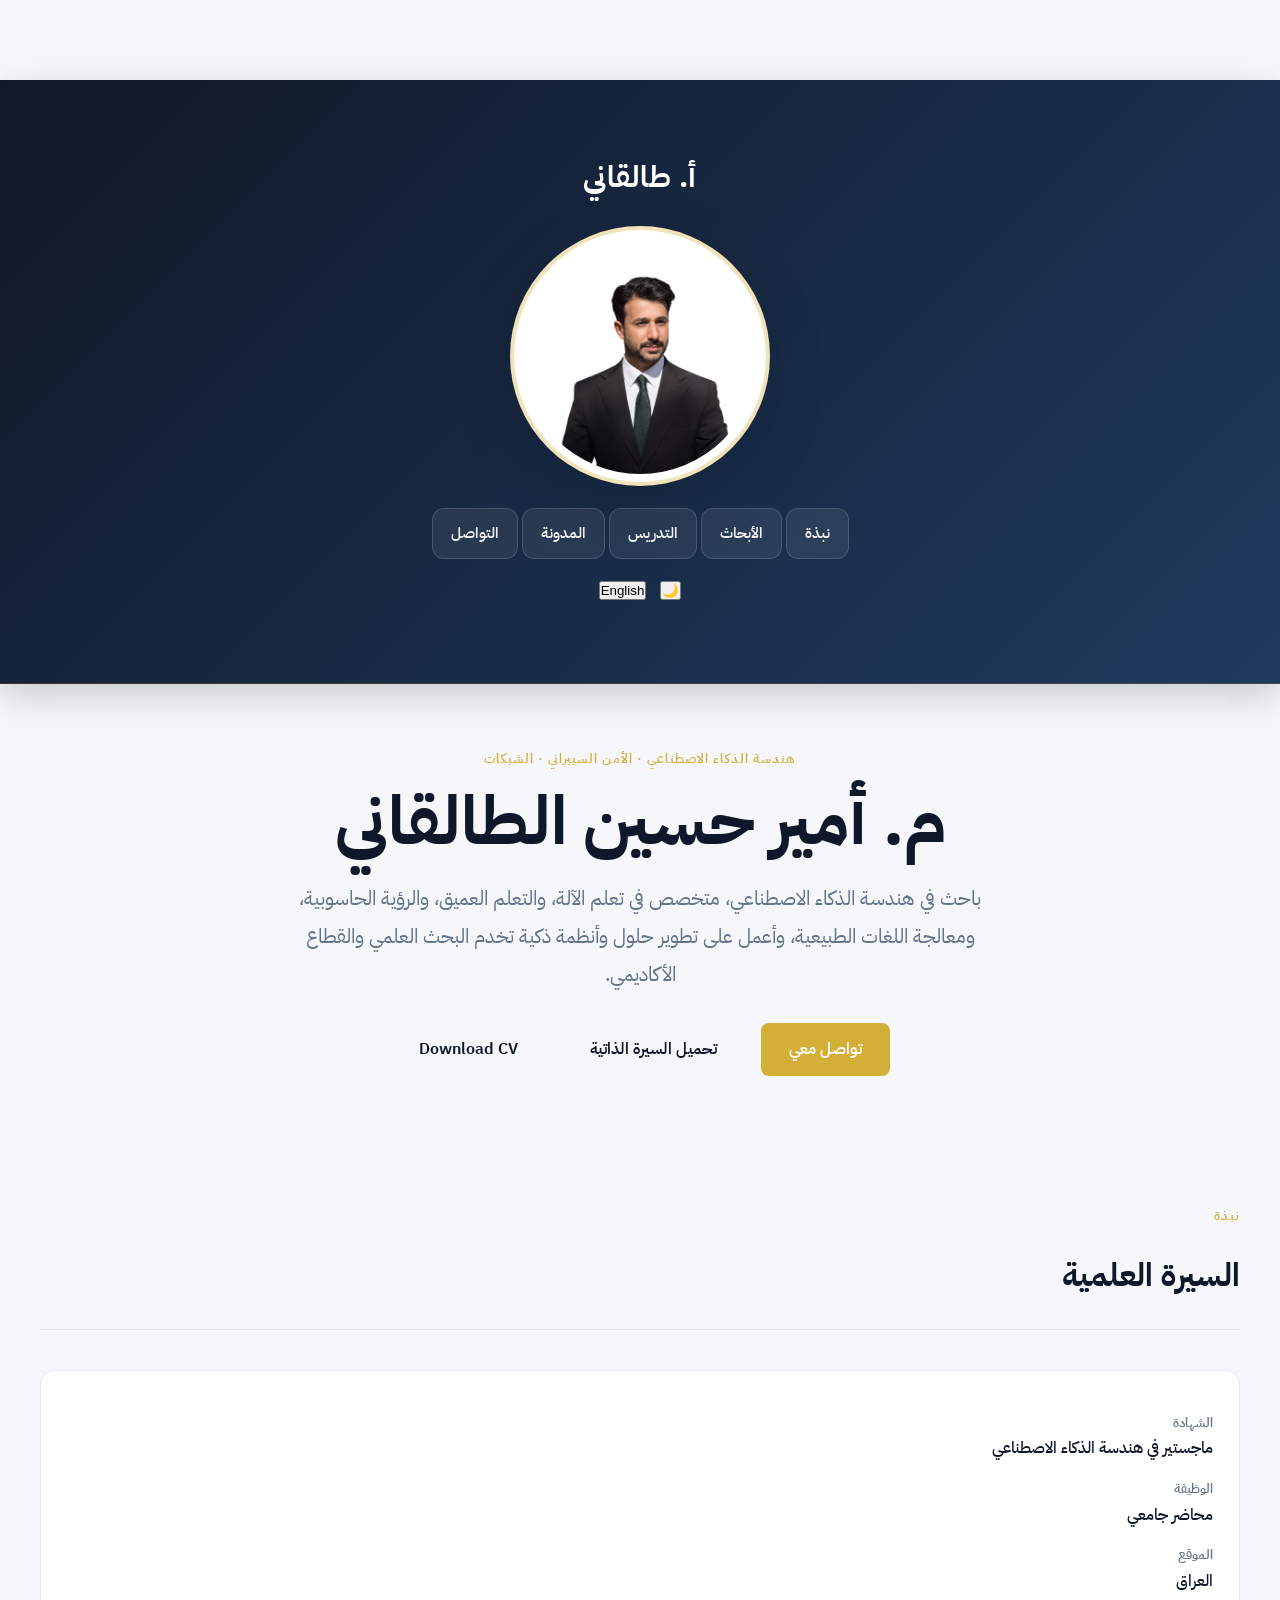
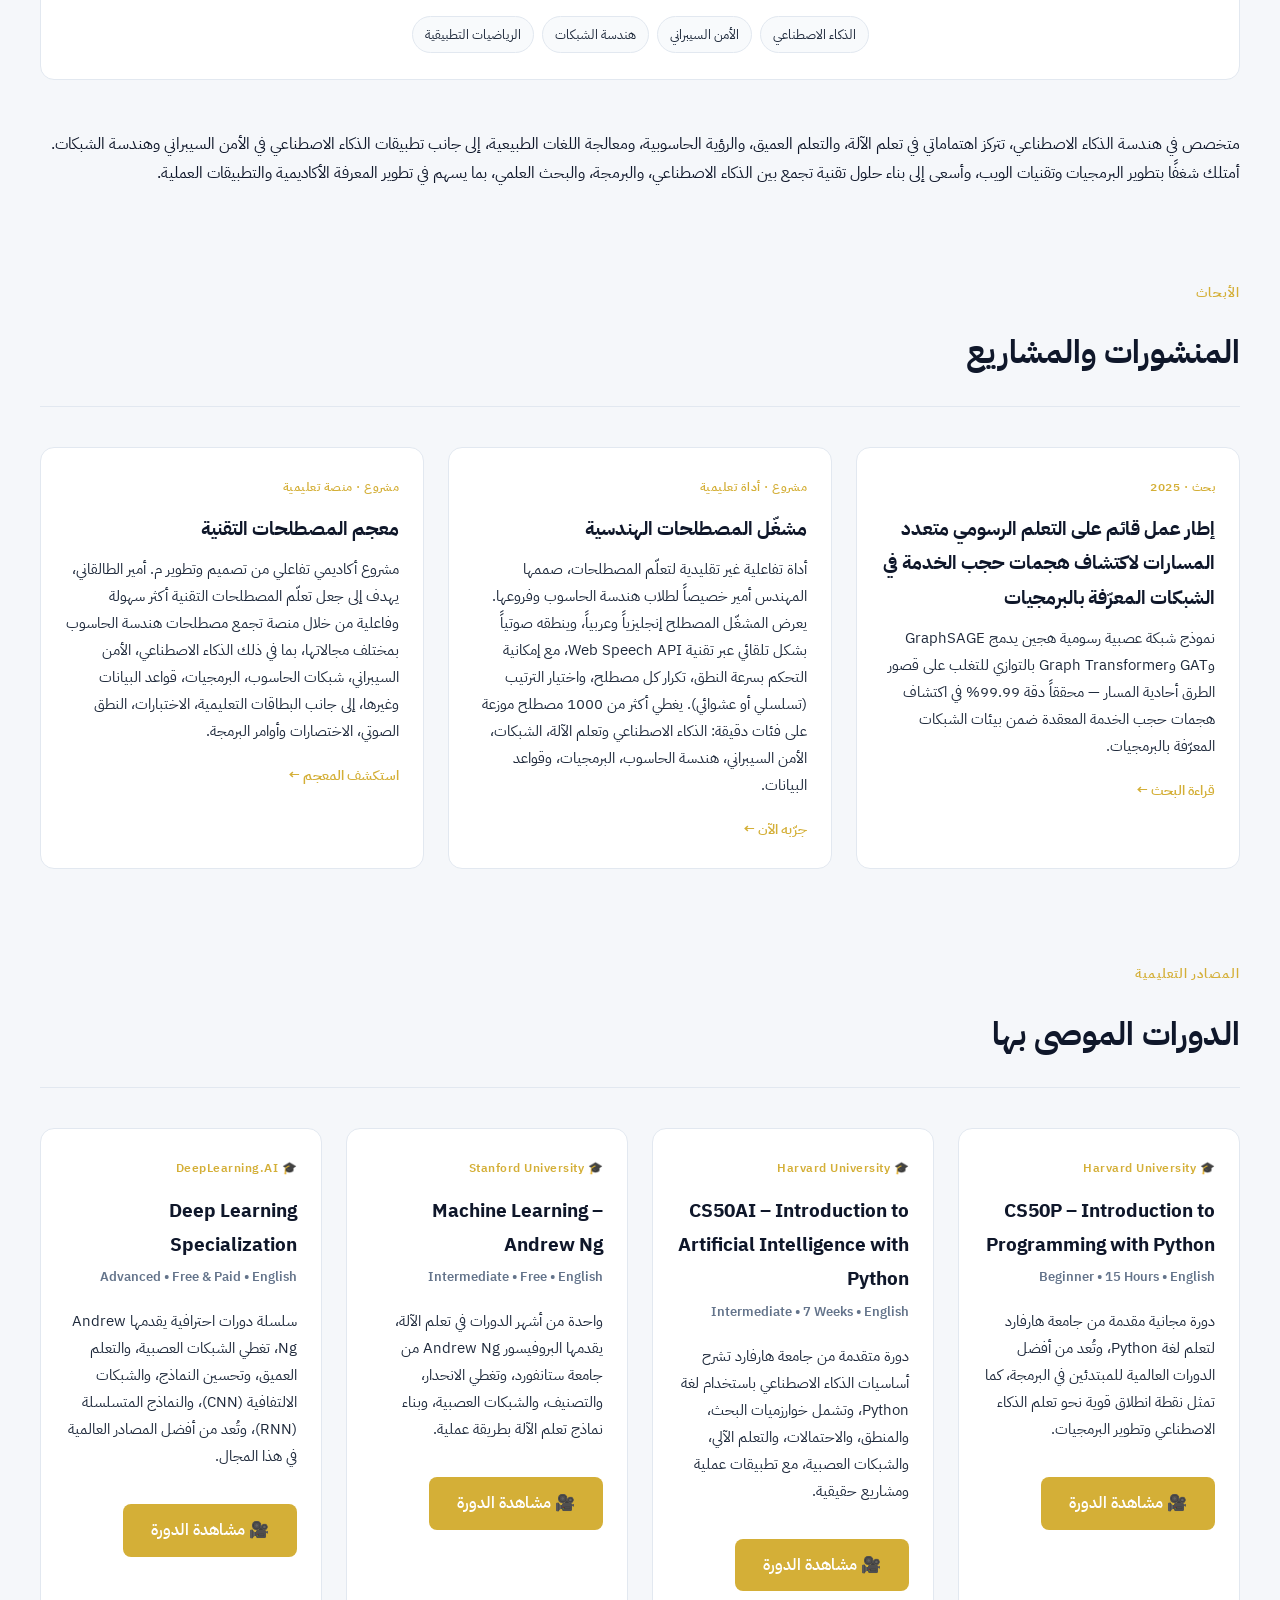
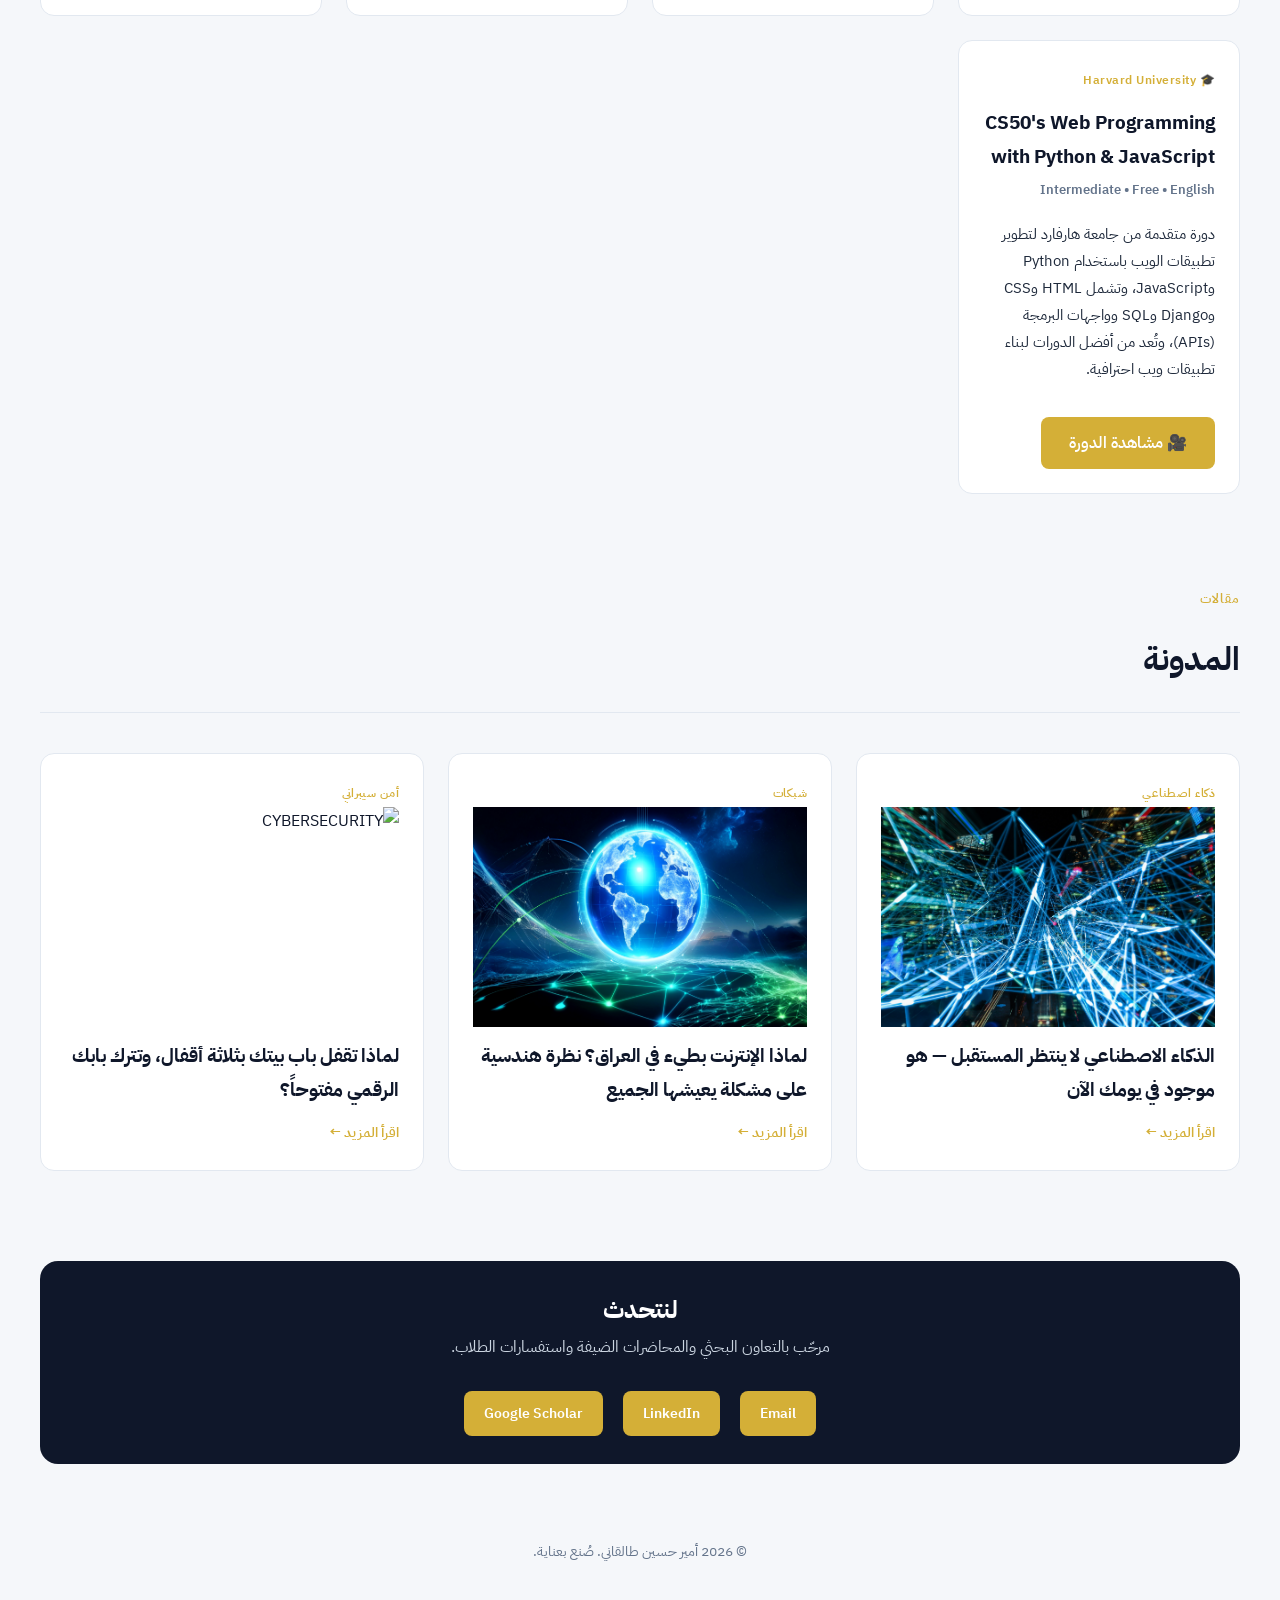
==== commit f48aa9d7: "Update index.html" ====
--- a/index.html
+++ b/index.html
@@ -129,11 +129,27 @@
     
     </div>
     <div class="card">
-      <span class="meta i18n" data-en="PAPER · 2024" data-ar="بحث · 2024"></span>
-      <h3 class="i18n" data-en="[Add your publication title here]" data-ar="[أضف عنوان بحثك هنا]"></h3>
-      <p class="i18n" data-en="Short abstract or summary of the research goes here." data-ar="ضع هنا ملخصاً قصيراً للبحث."></p>
-      <a href="#" class="link i18n" data-en="Read paper →" data-ar="قراءة البحث ←"></a>
-    </div>
+
+  <span class="meta i18n"
+        data-en="PROJECT · EDUCATIONAL PLATFORM"
+        data-ar="مشروع · منصة تعليمية"></span>
+
+  <h3 class="i18n"
+      data-en="Technical Engineering Lexicon"
+      data-ar="معجم المصطلحات التقنية"></h3>
+
+  <p class="i18n"
+     data-en="An interactive academic project designed and developed by Engineer Amir Al-Talqhani to make learning technical terminology easier and more effective. The platform brings together terminology from computer engineering and its diverse fields, including artificial intelligence, cybersecurity, computer networks, software development, databases, and more, alongside interactive flashcards, quizzes, pronunciation, abbreviations, and programming commands."
+     data-ar="مشروع أكاديمي تفاعلي من تصميم وتطوير م. أمير الطالقاني، يهدف إلى جعل تعلّم المصطلحات التقنية أكثر سهولة وفاعلية من خلال منصة تجمع مصطلحات هندسة الحاسوب بمختلف مجالاتها، بما في ذلك الذكاء الاصطناعي، الأمن السيبراني، شبكات الحاسوب، البرمجيات، قواعد البيانات وغيرها، إلى جانب البطاقات التعليمية، الاختبارات، النطق الصوتي، الاختصارات وأوامر البرمجة."></p>
+
+  <a href="https://ameer-lexicon.netlify.app/"
+     target="_blank"
+     rel="noopener noreferrer"
+     class="link i18n"
+     data-en="Explore the Lexicon →"
+     data-ar="استكشف المعجم ←"></a>
+
+</div>
   </div>
 </section>
 
